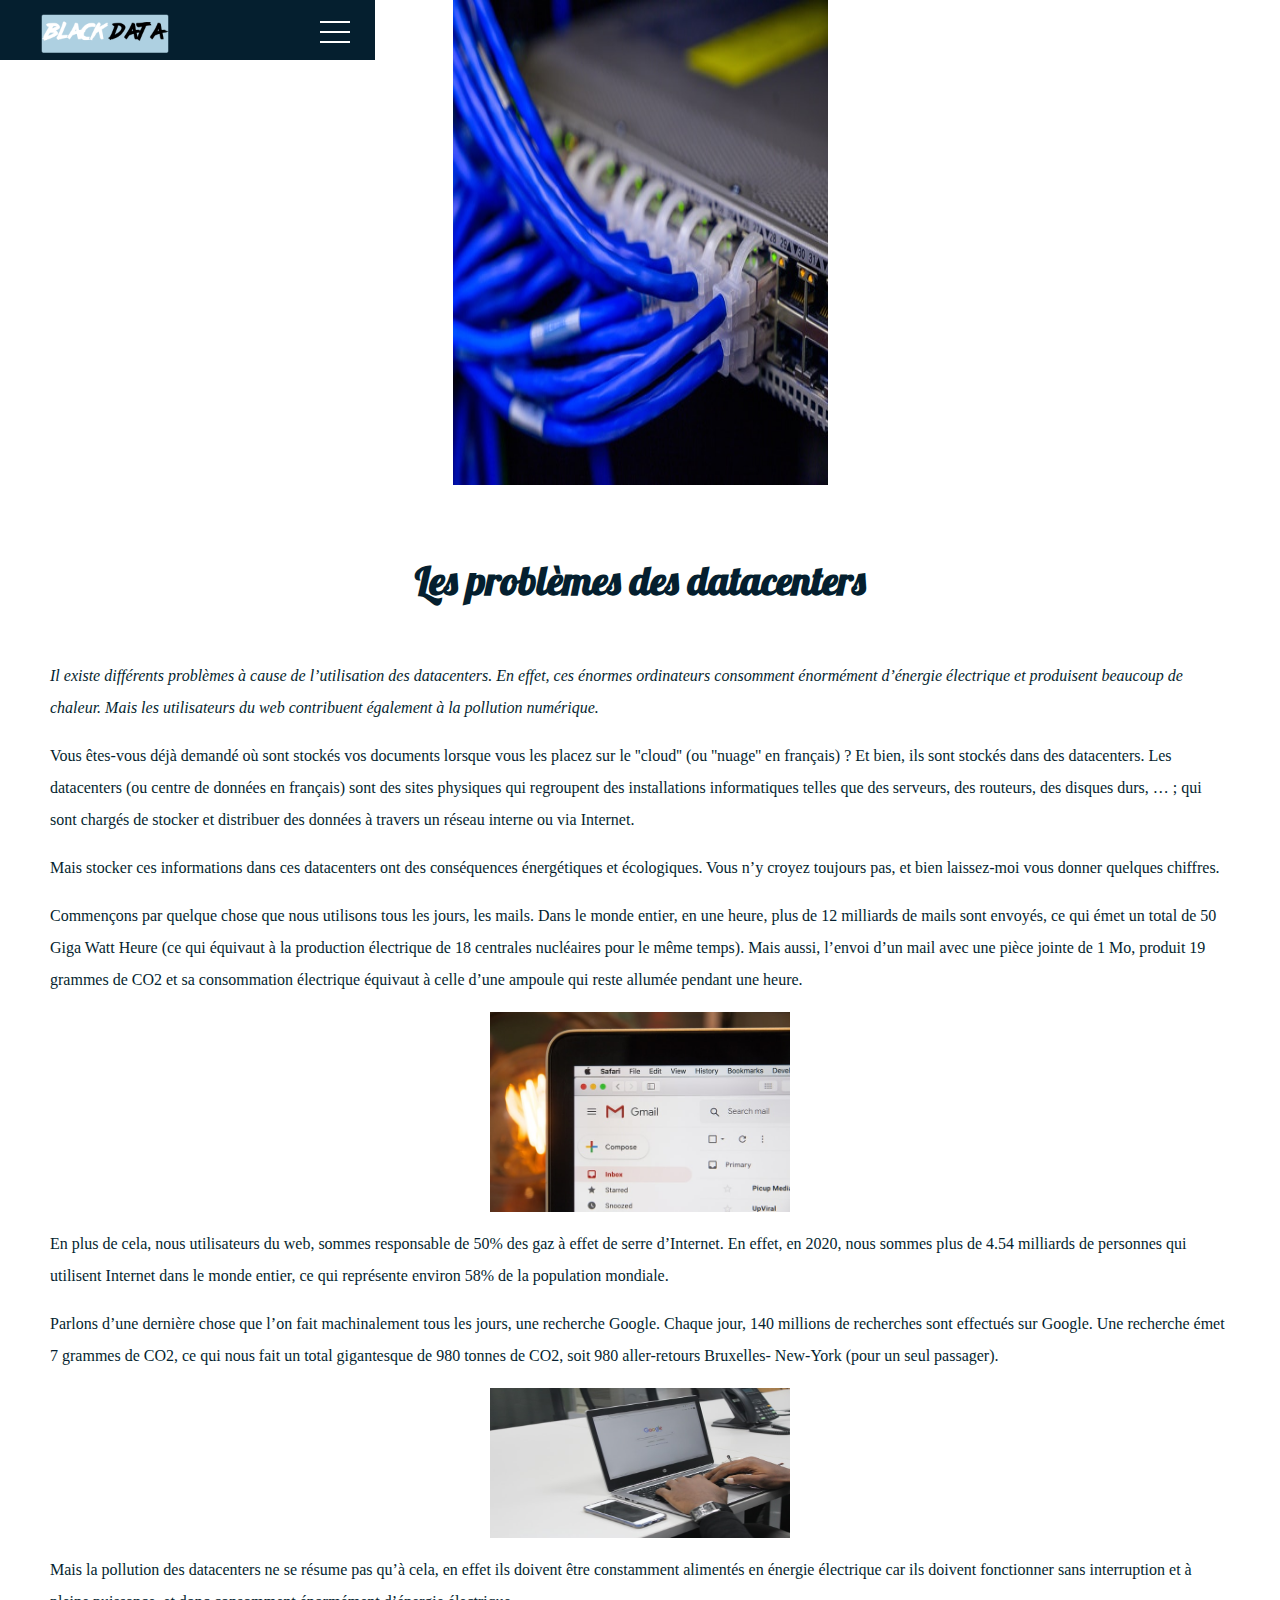
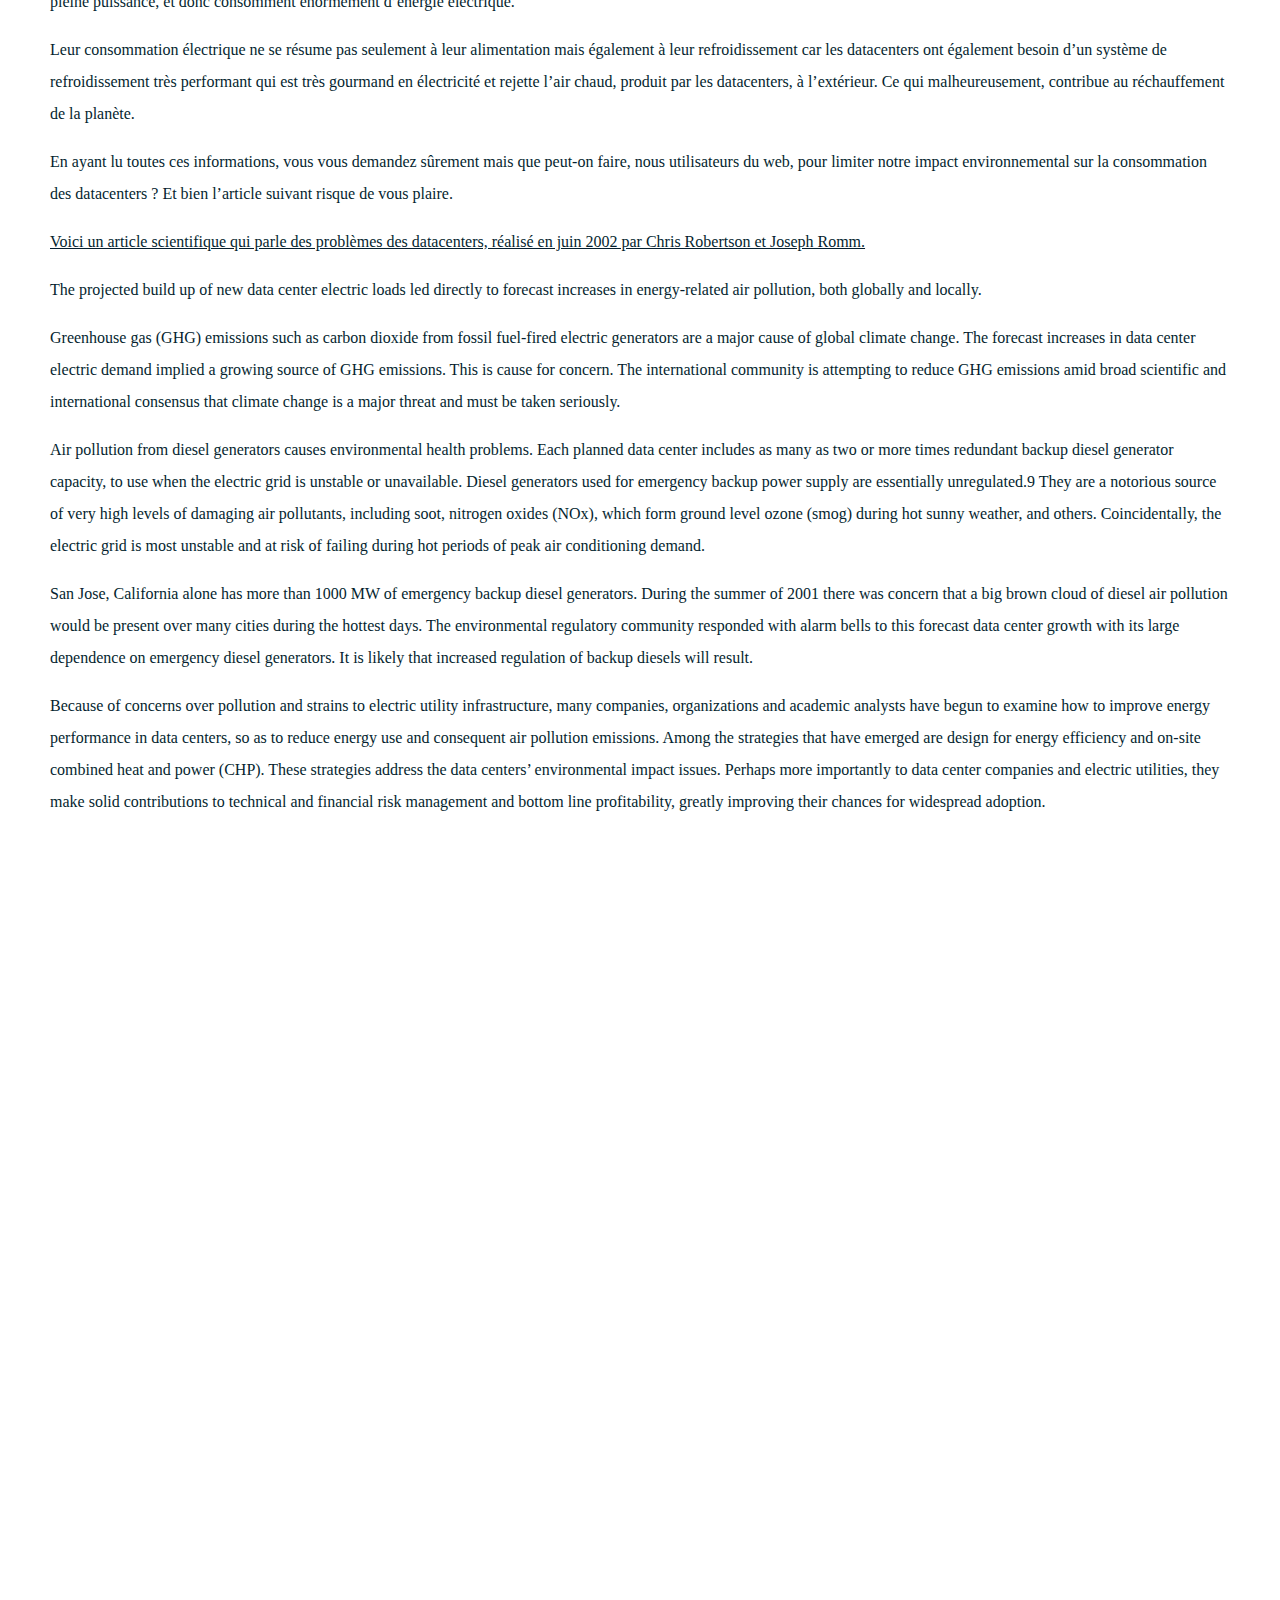
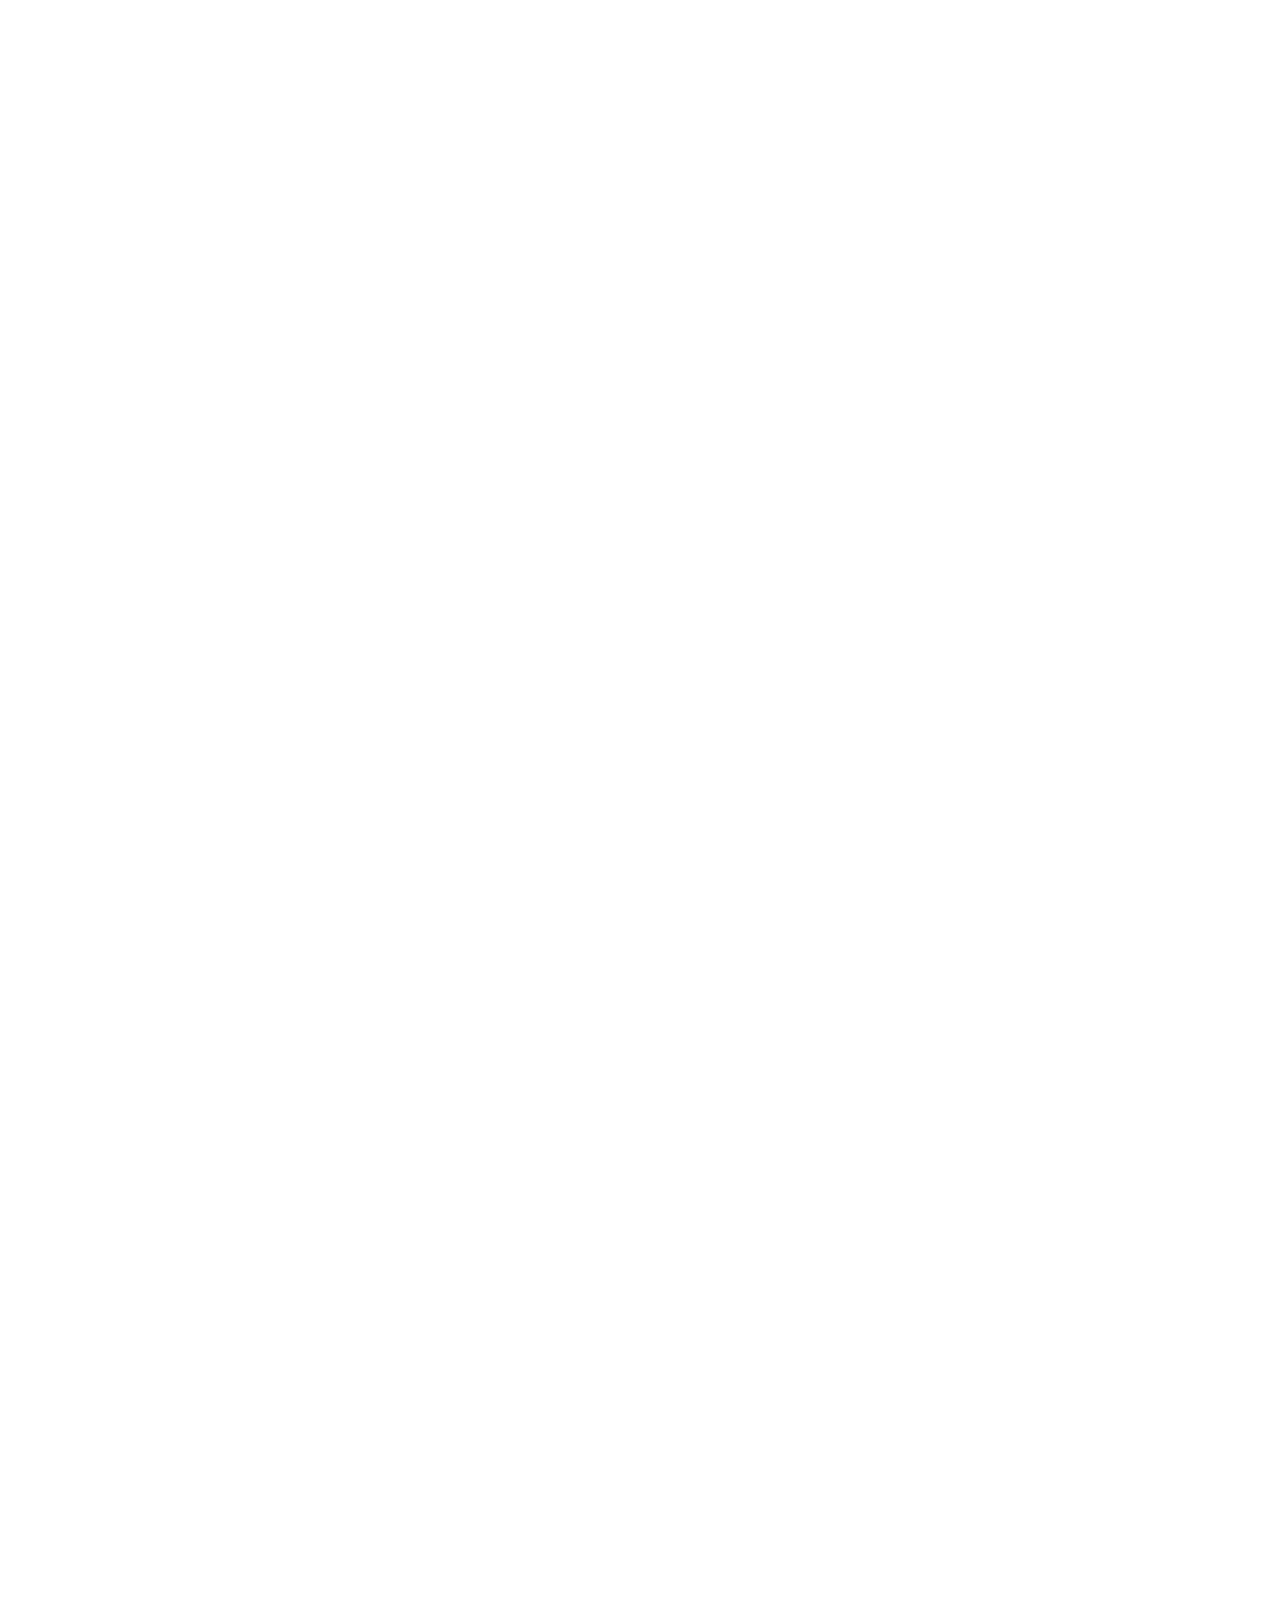
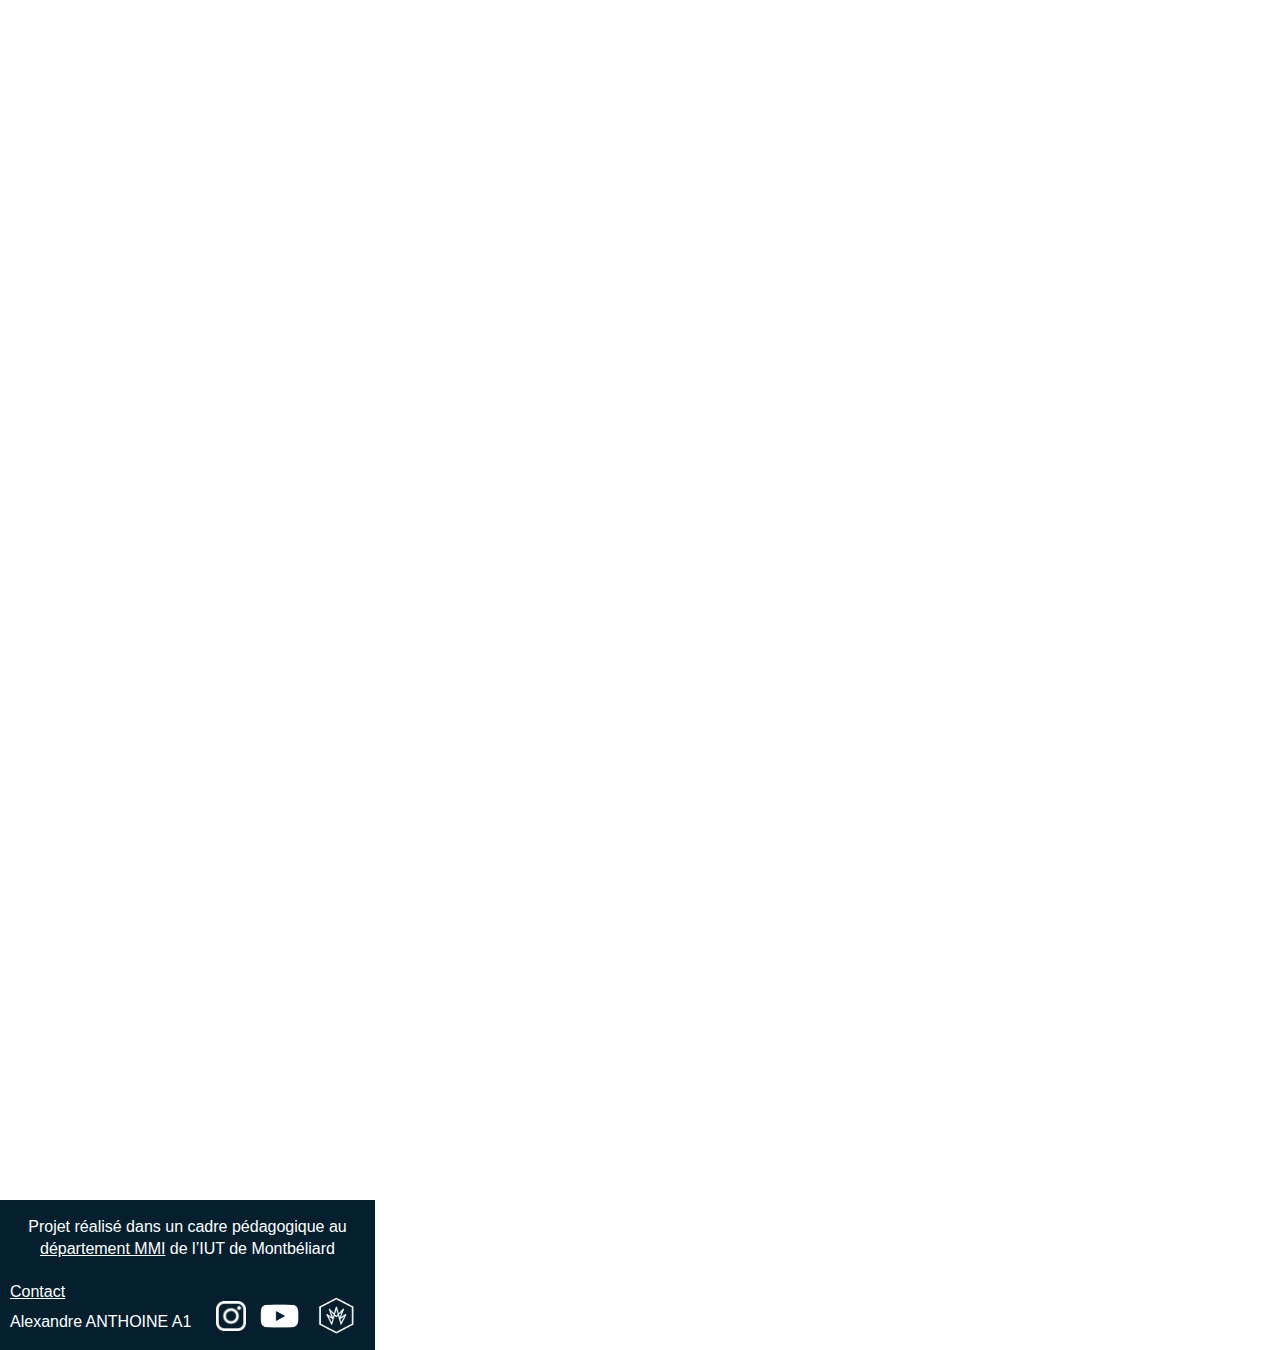
==== article-problemes.html @ ff02e0ed "ajout de tous les fichiers du site (bug de fichier qui faisait 1Go)" ====
<!DOCTYPE html>
<html lang="fr">
<head>
    <meta charset="UTF-8">
    <title>Les problèmes des datacenters</title>
    <meta name="viewport"
          content="width=device-width, user-scalable=no, initial-scale=1.0, maximum-scale=1.0, minimum-scale=1.0">
    <meta http-equiv="X-UA-Compatible" content="ie=edge">
    <link rel="stylesheet" href="css/lib/normalize.css">
    <link rel="stylesheet" href="css/mescss/typography.css">
    <link rel="stylesheet" href="css/mescss/menu.css">
    <link rel="stylesheet" href="css/mescss/article-problemes-css.css">
</head>
<body>
<header>
    <div class="entete">
        <a href="index.html"><img src="img/logo/logo-black-data.png" alt="logo-black-data"  width="200" height="150"></a>
        <div class="nav-toggle" onclick="document.documentElement.classList.toggle('menu-open')">
            <div class="nav-toggle-bar"></div>
        </div>
        <nav class="menu">
            <ul>
                <li><a href="index.html">Accueil</a></li>
                <li><a href="article-serie.html">"San Junipero" de Black Mirror</a></li>
                <li><a href="article-problemes.html">Les problèmes des datacenters</a></li>
                <li><a href="article-solutions.html">Les solutions envisagées et envisageables</a></li>
                <li><a href="contact.html">Contact et autres projets</a></li>
            </ul>
        </nav>
    </div>
</header>

<main class="article">

    <div class="img-accueil">
        <img src="img/Datacenters/datacenter-article-problème.jpg" alt="Datacenters" width="375" height="485">
    </div>

    <div class="titre">
        <h3> Les problèmes des datacenters</h3>
    </div>

    <div class="chapo">
        <p>Il existe différents problèmes à cause de l’utilisation des datacenters. En effet, ces énormes ordinateurs consomment énormément d’énergie électrique et produisent beaucoup de chaleur. Mais les utilisateurs du web contribuent également à la pollution numérique.</p>
    </div>

    <div class="partie-1">
        <p>Vous êtes-vous déjà demandé où sont stockés vos documents lorsque vous les placez sur le ''cloud'' (ou ''nuage'' en français) ? Et bien, ils sont stockés dans des datacenters. Les datacenters (ou centre de données en français) sont des sites physiques qui regroupent des installations informatiques telles que des serveurs, des routeurs, des disques durs, … ; qui sont chargés de stocker et distribuer des données à travers un réseau interne ou via Internet. </p>

        <p> Mais stocker ces informations dans ces datacenters ont des conséquences énergétiques et écologiques. Vous n’y croyez toujours pas, et bien laissez-moi vous donner quelques chiffres.</p>
        <p>Commençons par quelque chose que nous utilisons tous les jours, les mails. Dans le monde entier, en une heure, plus de 12 milliards de mails sont envoyés, ce qui émet un total de 50 Giga Watt Heure (ce qui équivaut à la production électrique de 18 centrales nucléaires pour le même temps). Mais aussi, l’envoi d’un mail avec une pièce jointe de 1 Mo, produit 19 grammes de CO2 et sa consommation électrique équivaut à celle d’une ampoule qui reste allumée pendant une heure. </p>
        <img src="img/img_articles/Gmail-article-solution.jpg" alt="Page d'accueil de Gmail" width="300" height="200">
    </div>

    <div class="partie-2">
        <p>En plus de cela, nous utilisateurs du web, sommes responsable de 50% des gaz à effet de serre d’Internet. En effet, en 2020, nous sommes plus de 4.54 milliards de personnes qui utilisent Internet dans le monde entier, ce qui représente environ 58% de la population mondiale.</p>
        <p>Parlons d’une dernière chose que l’on fait machinalement tous les jours, une recherche Google. Chaque jour, 140 millions de recherches sont effectués sur Google. Une recherche émet 7 grammes de CO2, ce qui nous fait un total gigantesque de 980 tonnes de CO2, soit 980 aller-retours Bruxelles- New-York (pour un seul passager).</p>
        <img src="img/img_articles/recherche%20google%20article.jpg" alt="Recherche Google" width="300" height="150">
    </div>

    <div class="partie-3">
        <p>Mais la pollution des datacenters ne se résume pas qu’à cela, en effet ils doivent être constamment alimentés en énergie électrique car ils doivent fonctionner sans interruption et à pleine puissance, et donc consomment énormément d’énergie électrique. </p>
        <p>Leur consommation électrique ne se résume pas seulement à leur alimentation mais également à leur refroidissement car les datacenters ont également besoin d’un système de refroidissement très performant qui est très gourmand en électricité et rejette l’air chaud, produit par les datacenters, à l’extérieur. Ce qui malheureusement, contribue au réchauffement de la planète.</p>
        <p>En ayant lu toutes ces informations, vous vous demandez sûrement mais que peut-on faire, nous utilisateurs du web, pour limiter notre impact environnemental sur la consommation des datacenters ? Et bien l’article suivant risque de vous plaire.</p>
    </div>

    <div class="article-scientifique">
        <div class="intro-article">
            <p>Voici un article scientifique qui parle des problèmes des datacenters, réalisé en juin 2002 par Chris Robertson et Joseph Romm.</p>
        </div>

        <p>The projected build up of new data center electric loads led directly to forecast increases in energy-related air pollution, both globally and locally. </p>
        <p> Greenhouse gas (GHG) emissions such as carbon dioxide from fossil fuel-fired electric generators are a major cause of global climate change. The forecast increases in data center electric demand implied a growing source of GHG emissions. This is cause for concern. The international community is attempting to reduce GHG emissions amid broad scientific and international consensus that climate change is a major threat and must be taken seriously.</p>
        <p>Air pollution from diesel generators causes environmental health problems. Each planned data center includes as many as two or more times redundant backup diesel generator capacity, to use when the electric grid is unstable or unavailable. Diesel generators used for emergency backup power supply are essentially unregulated.9 They are a notorious source of very high levels of damaging air pollutants, including soot, nitrogen oxides (NOx), which form ground level ozone (smog) during hot sunny weather, and others. Coincidentally, the electric grid is most unstable and at risk of failing during hot periods of peak air conditioning demand.</p>
        <p>San Jose, California alone has more than 1000 MW of emergency backup diesel   generators. During the summer of 2001 there was concern that a big brown cloud of  diesel air pollution would be present over many cities during the hottest days. The environmental regulatory community responded with alarm bells to this forecast   data center growth with its large dependence on emergency diesel generators. It is likely that increased regulation of backup diesels will result. </p>
        <p>Because of concerns over pollution and strains to electric utility infrastructure, many companies, organizations and academic analysts have begun to examine how to improve energy performance in data centers, so as to reduce energy use and consequent air pollution emissions. Among the strategies that have emerged are design for energy efficiency and on-site combined heat and power (CHP). These strategies address the data centers’ environmental impact issues. Perhaps more importantly to data center companies and electric utilities, they make solid contributions to technical and financial risk management and bottom line profitability, greatly improving their chances for widespread adoption.</p>
    </div>

    <div class="bouton-retour">

    </div>
    <footer>
        <div class="textes">
            <div class="explication-projet">
                <p>Projet réalisé dans un cadre pédagogique au <a class="departement" href="http://mmimontbeliard.com/"> département MMI</a> de l’IUT de Montbéliard</p>
            </div>

            <div class="contact">
                <p><a href="contact.html">Contact</a> </p>
            </div>

            <div class="étudiant">
                <p>Alexandre ANTHOINE A1</p>
            </div>

            <div class="logos">
                <ul>
                    <li class="insta"><a href="https://www.instagram.com/alex2304_/?hl=fr"> <img src="img/logo/logo%20insta%20blanc.png" width="30" height="30"> </a></li>
                    <li class="youtube"><a href="https://www.youtube.com/channel/UCgW7jR8McJwjxPh0fDQaXGg"><img src="img/logo/logo%20YT%20blanc.png" width="43" height="40"></a></li>
                    <li class="mmi"><a href="http://mmimontbeliard.com/"><img src="img/logo/MMI_dut_small_white.png" width="45" height="45"></a></li>
                </ul>
            </div>
        </div>
    </footer>
</main>

</body>
</html>
---- css/mescss/menu.css ----
/* Menu */
@import url('https://fonts.google.com/specimen/Monoton');

html{
    font-size: 62.5%;
}

body{
    /*background-color:#051F2F;*/
    font-family: Monoton, sans-serif ;
    font-size: 1.6rem; /*équivaut à 16px*/
    line-height: 2.0;
    margin: 0 20px;
    text-align: center;
}

a{
    font-family: Monoton, sans-serif;
    color: #DEA2C1;
    text-decoration: none;
}

.nav-toggle{
    width: 30px;
    height: 30px;
    position: absolute;
    top: 17px;
    right: 25px;
    display: flex;
    align-items: center;
    justify-content: center;
    z-index: 2;
}

.nav-toggle-bar,.nav-toggle-bar::before,.nav-toggle-bar::after{
    content: '';
    background: #FFFFFF;
    width: 100%;
    height: 2px;
    position: absolute;
    left: 0;
    transition: all .4s ease-in-out;
}

.nav-toggle-bar::before{
    top: -10px;
}
.nav-toggle-bar::after{
    top: 10px;
}

.menu-open .nav-toggle-bar{
    transform: rotate(135deg);
    background-color: white;
}

.menu-open .nav-toggle-bar::before, .menu-open .nav-toggle-bar::after{
    transform: rotate(90deg);
    background-color: white;
    top: 0;
}

/*Menu ouvert*/
.menu{
    background-color: #051F2F;
    position: fixed;
    top: 0;
    left: 0;
    bottom: 0;
    right: 0;
    display: flex;
    align-items: center;
    text-align: center;
    justify-content: center;
    transform: translateX(100vw);
    transition: all .4s;
    z-index: 1;
}
.menu-open .menu{
    transform: translateX(0);
}
/*pour corriger bug scroll sur Safari*/
.menu-open, .menu-open body{
    overflow: hidden;
}

.menu>ul{
    list-style: none;
    margin: 0;
    padding: 0;
    font-size: 2.3rem;
    text-transform: uppercase;
}

.menu>li{
    padding-bottom: 20px;
    margin-bottom: 30px;
    transform: translateX(30px);
    opacity: 0;
    transition: all .5s ease;
}
.menu>ul li{
    width: 100%;
    border-left: hidden;
    border-right: hidden;
    border-width: 2px;
    border-color: #6CA1C0;
    border-top-style: dotted;
    border-bottom-style: dotted;
    padding-top: 30px;
    padding-bottom: 30px;
}
.menu>ul>li:first-child{
    border-top: hidden;
    margin-top: 50px;
}
.menu>ul>li:last-child{
    border-bottom: hidden;
}
.menu>a{
    border-width: 2px;
    border-color: #3F3F3F;
    border-style: dotted;
    color: #DEA2C1;
}

.menu-open .menu>li{
    transform: translateX(0);
    opacity: 1;
}

.menu-open .menu>li:nth-child(n+1){
    transition-delay: .3s;
}
.menu-open .menu>li:nth-child(n+2){
    transition-delay: .35s;
}
.menu-open .menu>li:nth-child(n+3){
    transition-delay: .4s;
}
.menu-open .menu>li:nth-child(n+4){
    transition-delay: .45s;
}
.menu-open .menu>li:nth-child(n+5){
    transition-delay: .5s;
}
---- css/mescss/article-problemes-css.css ----
@import url('https://fonts.google.com/specimen/Monoton');
@import url('https://fonts.googleapis.com/css2?family=Lobster&display=swap');

html{
    overflow-x: hidden;
    overflow-y: scroll;
    scroll-behavior: smooth;
}

.entete{
    width: 375px;
    height: 60px;
    background: #051F2F;
    position: fixed;
    top: 0;
    left: 0;
    z-index: 1499;
    margin: 0;
}
.entete>a>img{
    position: fixed;
    z-index: 1500;
    top: -40px;
    left: 5px;
}

body {
    font-family: Calibri, serif;
    color: #051F2F;
    font-size: 16px;
    font-weight: 300;
    margin: 0 50px 0 50px ;
    text-align: left;
}

img{
    display: block;
    margin-left: auto;
    margin-right: auto;
}

.img-accueil{
    display: block;
    position: absolute;
    top: 0;
    left: 0;
    width: 100%;
}

h3{
    font-family: Lobster, sans-serif;
    font-size: 40px;
    text-align: center;
    padding-top: 500px;
}

div.chapo{
    font-style: italic;
}
.intro-article{
    text-decoration: underline #051F2F;
}

footer{
    font-family: Calibri, sans-serif;
    color: #FFFFFF;
    display: flex;
    width: 375px;
    height: 150px;
    background: #051F2F;
    position: absolute;
    left: 0;
    top: 6000px;
}
.textes{
    color: white;
}
.explication-projet{
    text-align: center;
    margin: 5px;
    line-height: 22px;
}
a.departement{
    font-family: Calibri, sans-serif;
    color: #FFFFFF;
    text-decoration: underline white;
}
.contact, .étudiant{
    text-align: left;
    margin-left: 10px;
}
.contact>p>a{
    font-family: Calibri, sans-serif;
    color: #FFFFFF;
    margin-top: -17px;
    text-decoration: underline white;
}
.étudiant{
    margin-top: -18px;
}
.logos{
    color: black;
}
.logos>ul{
    display: flex;
    text-align: right;
    position: absolute;
    right: 0;
    margin-right: 10px;
    margin-top: -90px;
}
.logos>ul>li{
    list-style: none;
    margin: 10px 7px 5px 5px;
    font-size: 20px;
}
.logos>ul>li.insta{
    margin-top: 37px;
}
.logos>ul>li.youtube{
    margin-top: 32px;
}
.logos>ul>li.mmi{
    margin-top: 29px;
}
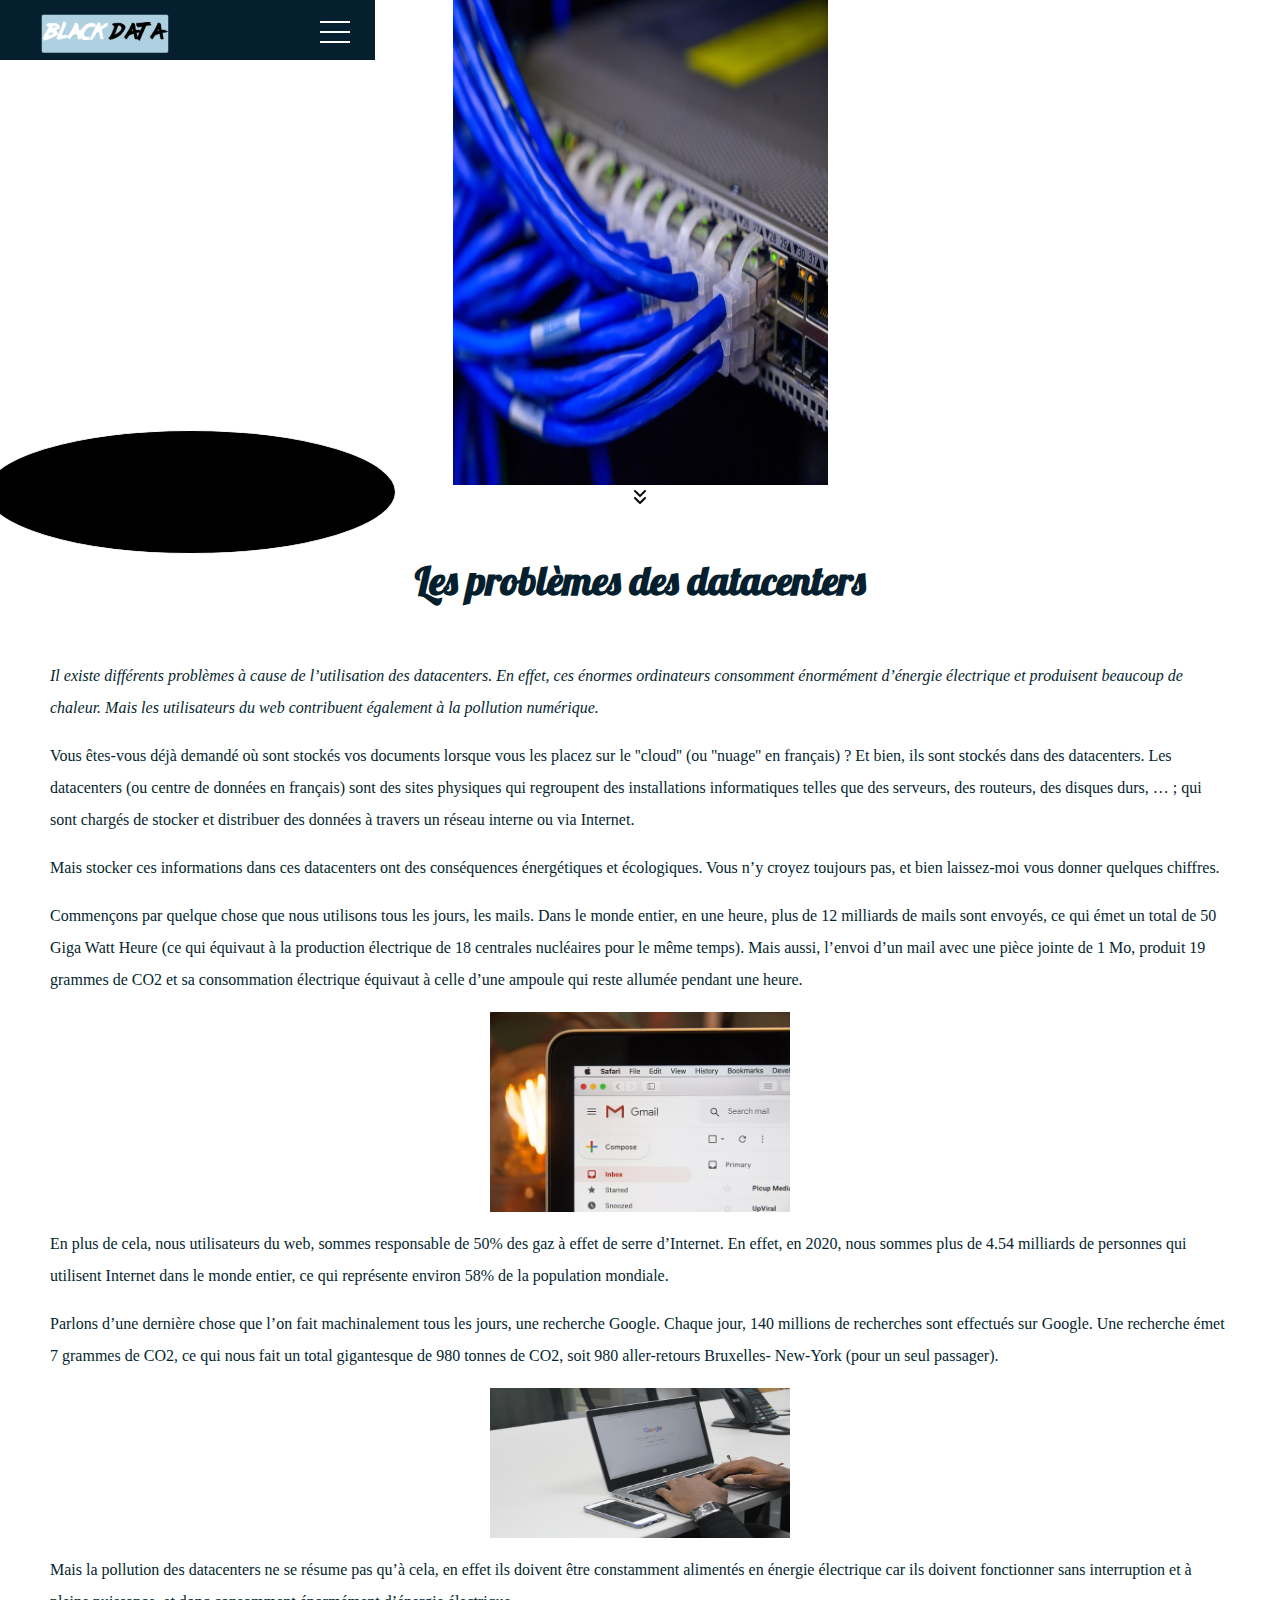
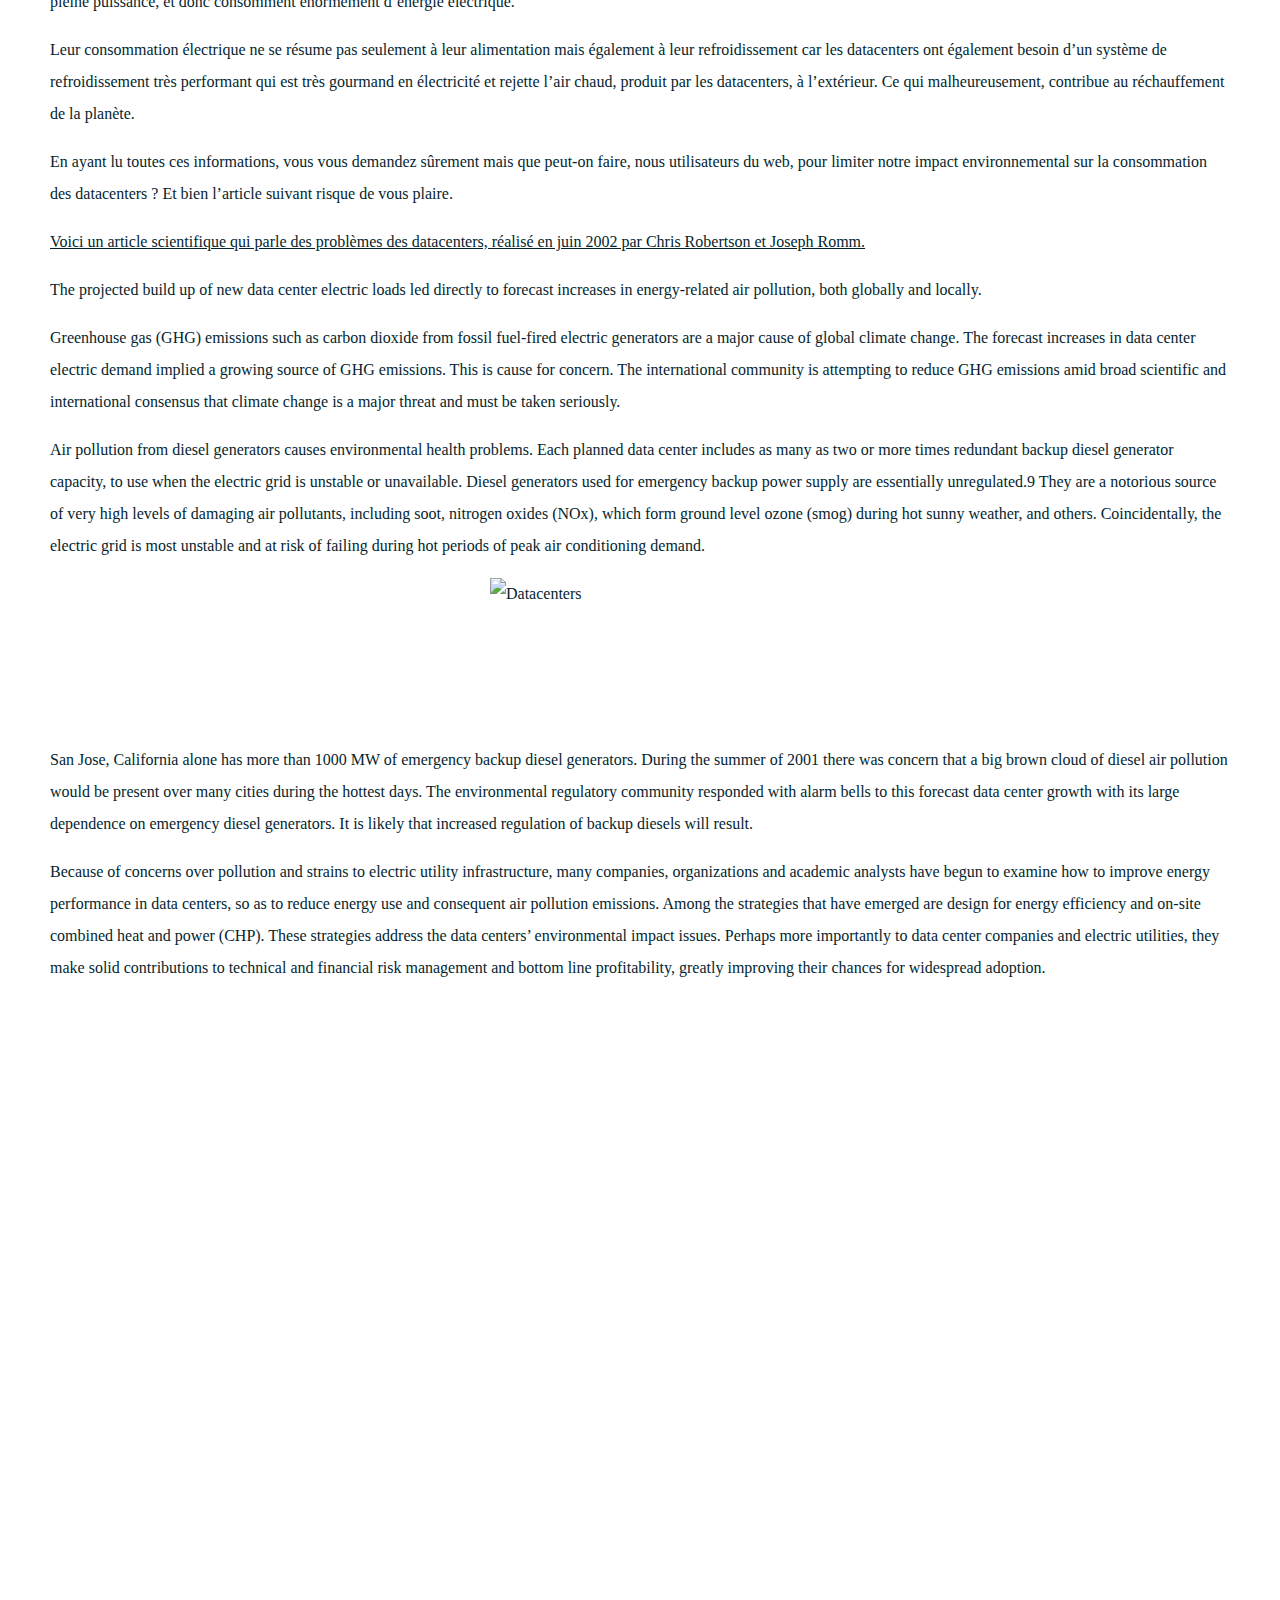
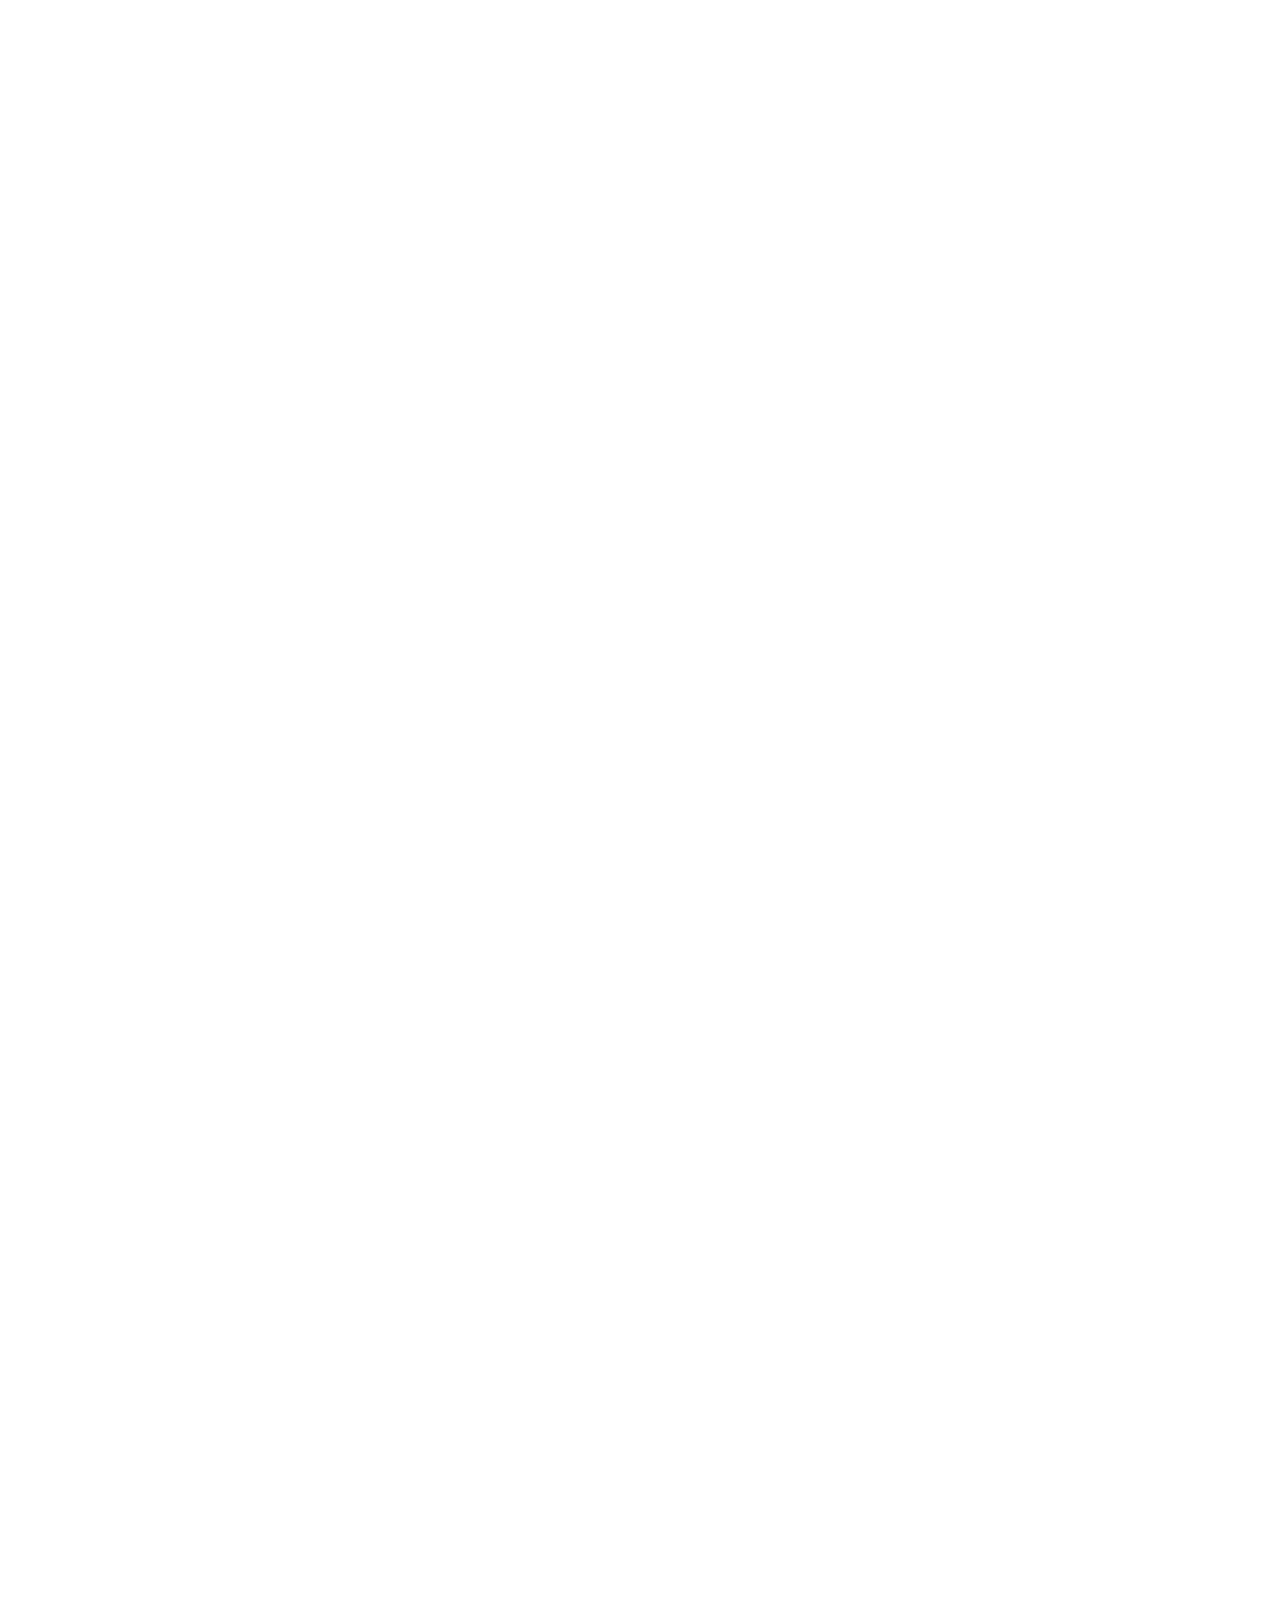
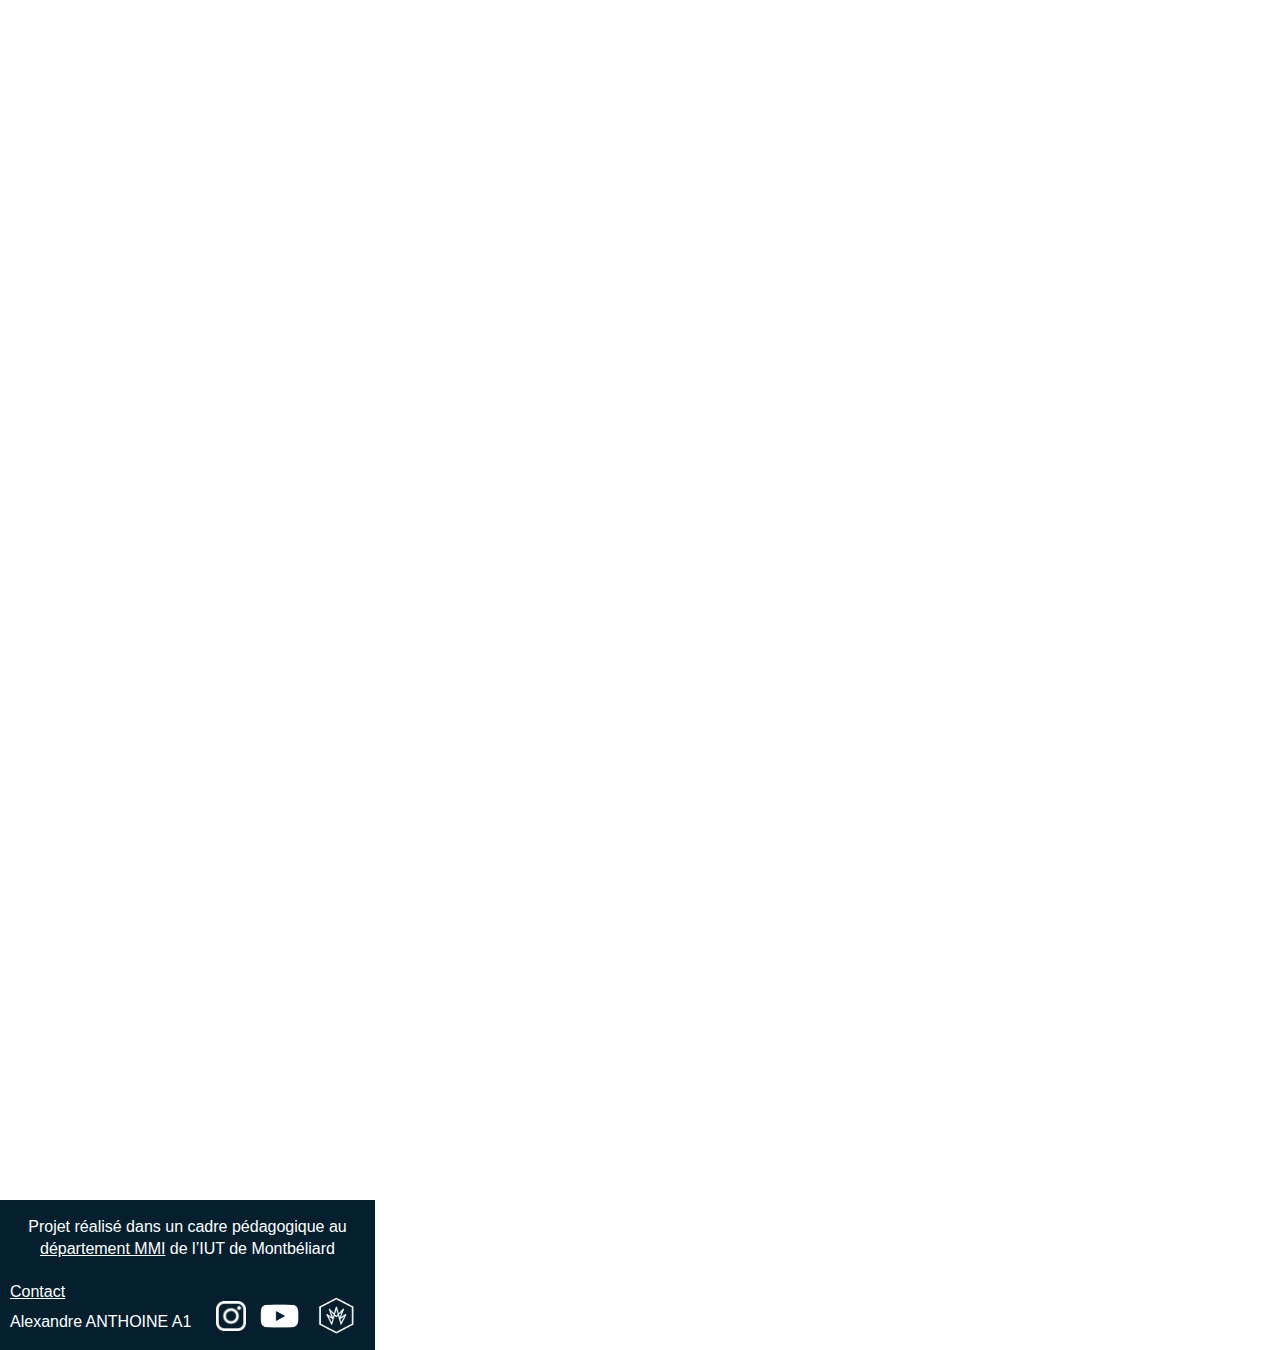
==== commit 9ece2f11: "ajout flèche chevrons-down dans problemes.html" ====
--- a/article-problemes.html
+++ b/article-problemes.html
@@ -34,6 +34,12 @@
 
     <div class="img-accueil">
         <img src="img/Datacenters/datacenter-article-problème.jpg" alt="Datacenters" width="375" height="485">
+        <div class="forme">
+            <img src="img/Formes/Ellipse-problème.png" alt="ellipse page serie" width="411" height="124">
+        </div>
+        <div class="arrow">
+            <img src="img/logo/chevrons-down.png" alt="flèche vers le bas" width="24" height="24">
+        </div>
     </div>
 
     <div class="titre">
@@ -72,6 +78,7 @@
         <p>The projected build up of new data center electric loads led directly to forecast increases in energy-related air pollution, both globally and locally. </p>
         <p> Greenhouse gas (GHG) emissions such as carbon dioxide from fossil fuel-fired electric generators are a major cause of global climate change. The forecast increases in data center electric demand implied a growing source of GHG emissions. This is cause for concern. The international community is attempting to reduce GHG emissions amid broad scientific and international consensus that climate change is a major threat and must be taken seriously.</p>
         <p>Air pollution from diesel generators causes environmental health problems. Each planned data center includes as many as two or more times redundant backup diesel generator capacity, to use when the electric grid is unstable or unavailable. Diesel generators used for emergency backup power supply are essentially unregulated.9 They are a notorious source of very high levels of damaging air pollutants, including soot, nitrogen oxides (NOx), which form ground level ozone (smog) during hot sunny weather, and others. Coincidentally, the electric grid is most unstable and at risk of failing during hot periods of peak air conditioning demand.</p>
+        <img src="img/Datacenters/datacenter%20gif.gif" alt="Datacenters" width="300" height="150">
         <p>San Jose, California alone has more than 1000 MW of emergency backup diesel   generators. During the summer of 2001 there was concern that a big brown cloud of  diesel air pollution would be present over many cities during the hottest days. The environmental regulatory community responded with alarm bells to this forecast   data center growth with its large dependence on emergency diesel generators. It is likely that increased regulation of backup diesels will result. </p>
         <p>Because of concerns over pollution and strains to electric utility infrastructure, many companies, organizations and academic analysts have begun to examine how to improve energy performance in data centers, so as to reduce energy use and consequent air pollution emissions. Among the strategies that have emerged are design for energy efficiency and on-site combined heat and power (CHP). These strategies address the data centers’ environmental impact issues. Perhaps more importantly to data center companies and electric utilities, they make solid contributions to technical and financial risk management and bottom line profitability, greatly improving their chances for widespread adoption.</p>
     </div>
--- a/css/mescss/article-problemes-css.css
+++ b/css/mescss/article-problemes-css.css
@@ -37,6 +37,14 @@
     display: block;
     margin-left: auto;
     margin-right: auto;
+}
+.forme{
+    display: block;
+    position: absolute;
+    margin-left: -15px;
+    margin-right: auto;
+    top: 430px;
+    z-index: -1;
 }
 
 .img-accueil{
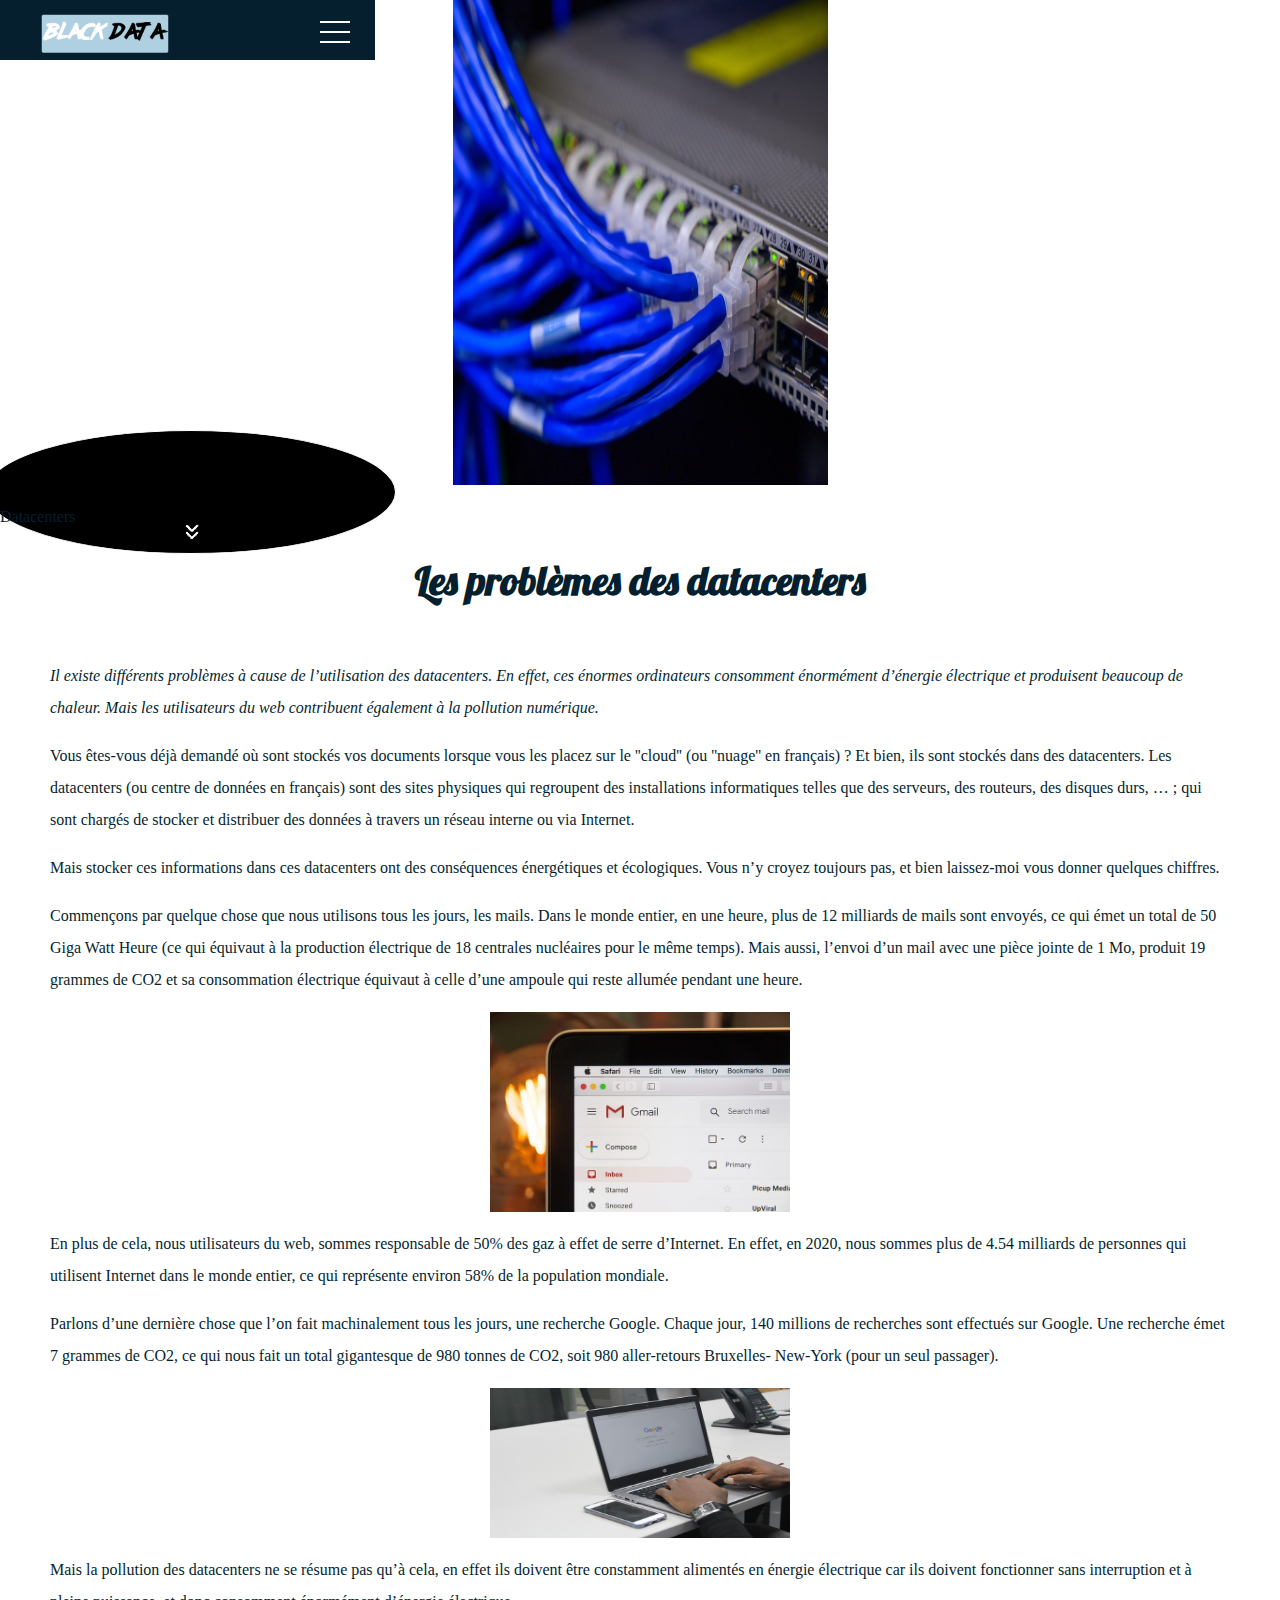
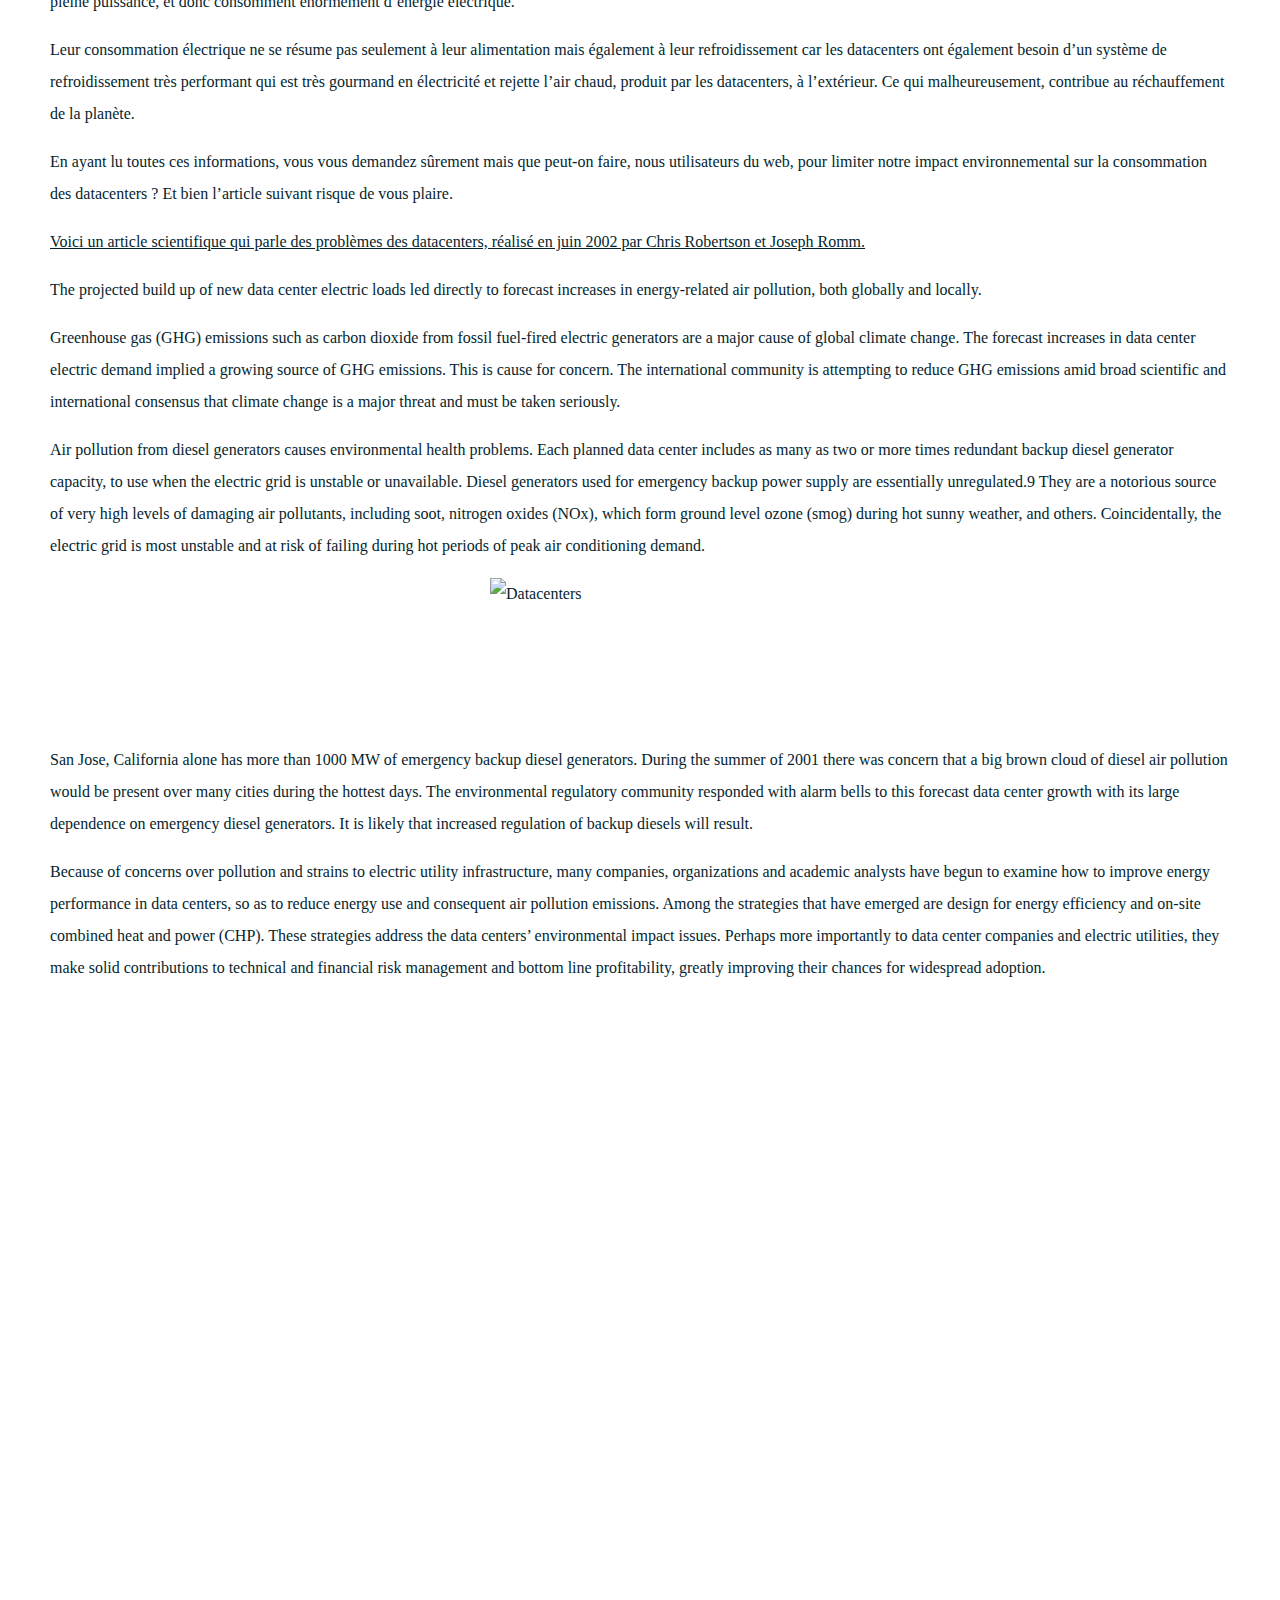
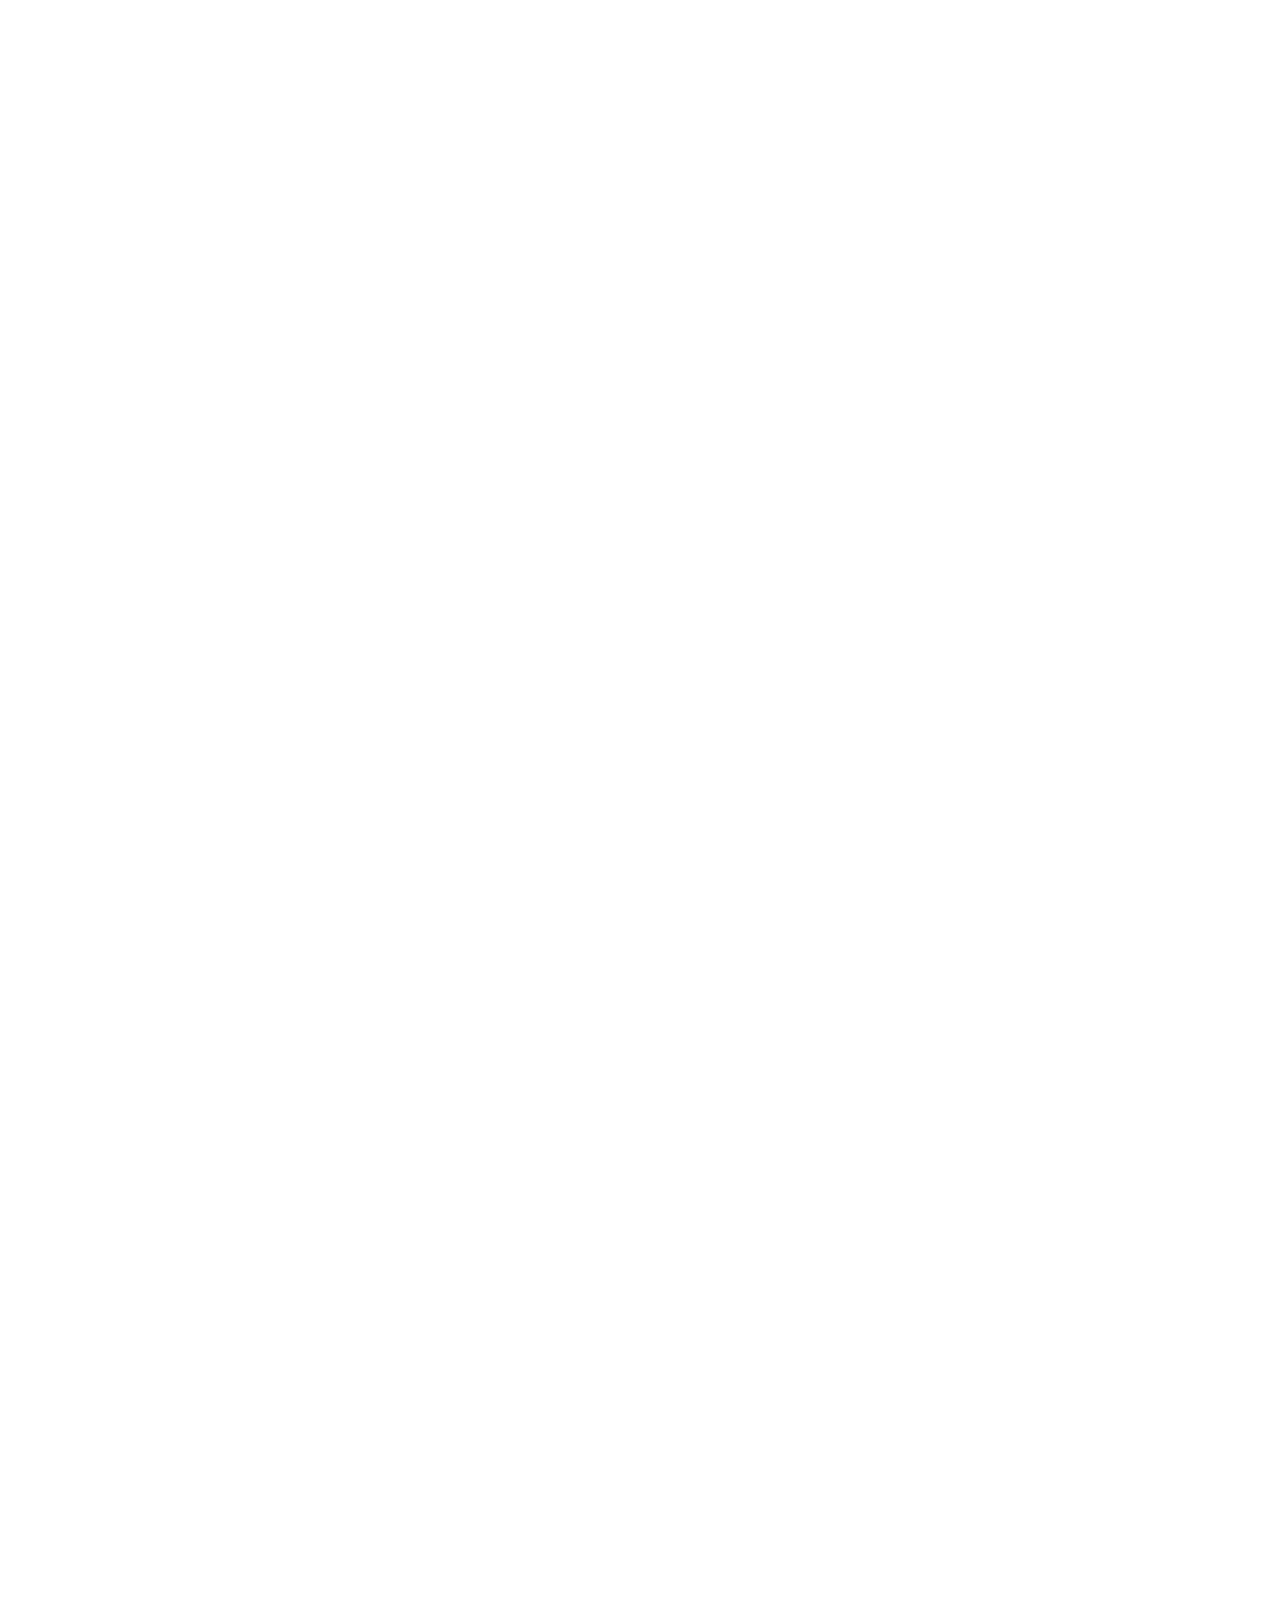
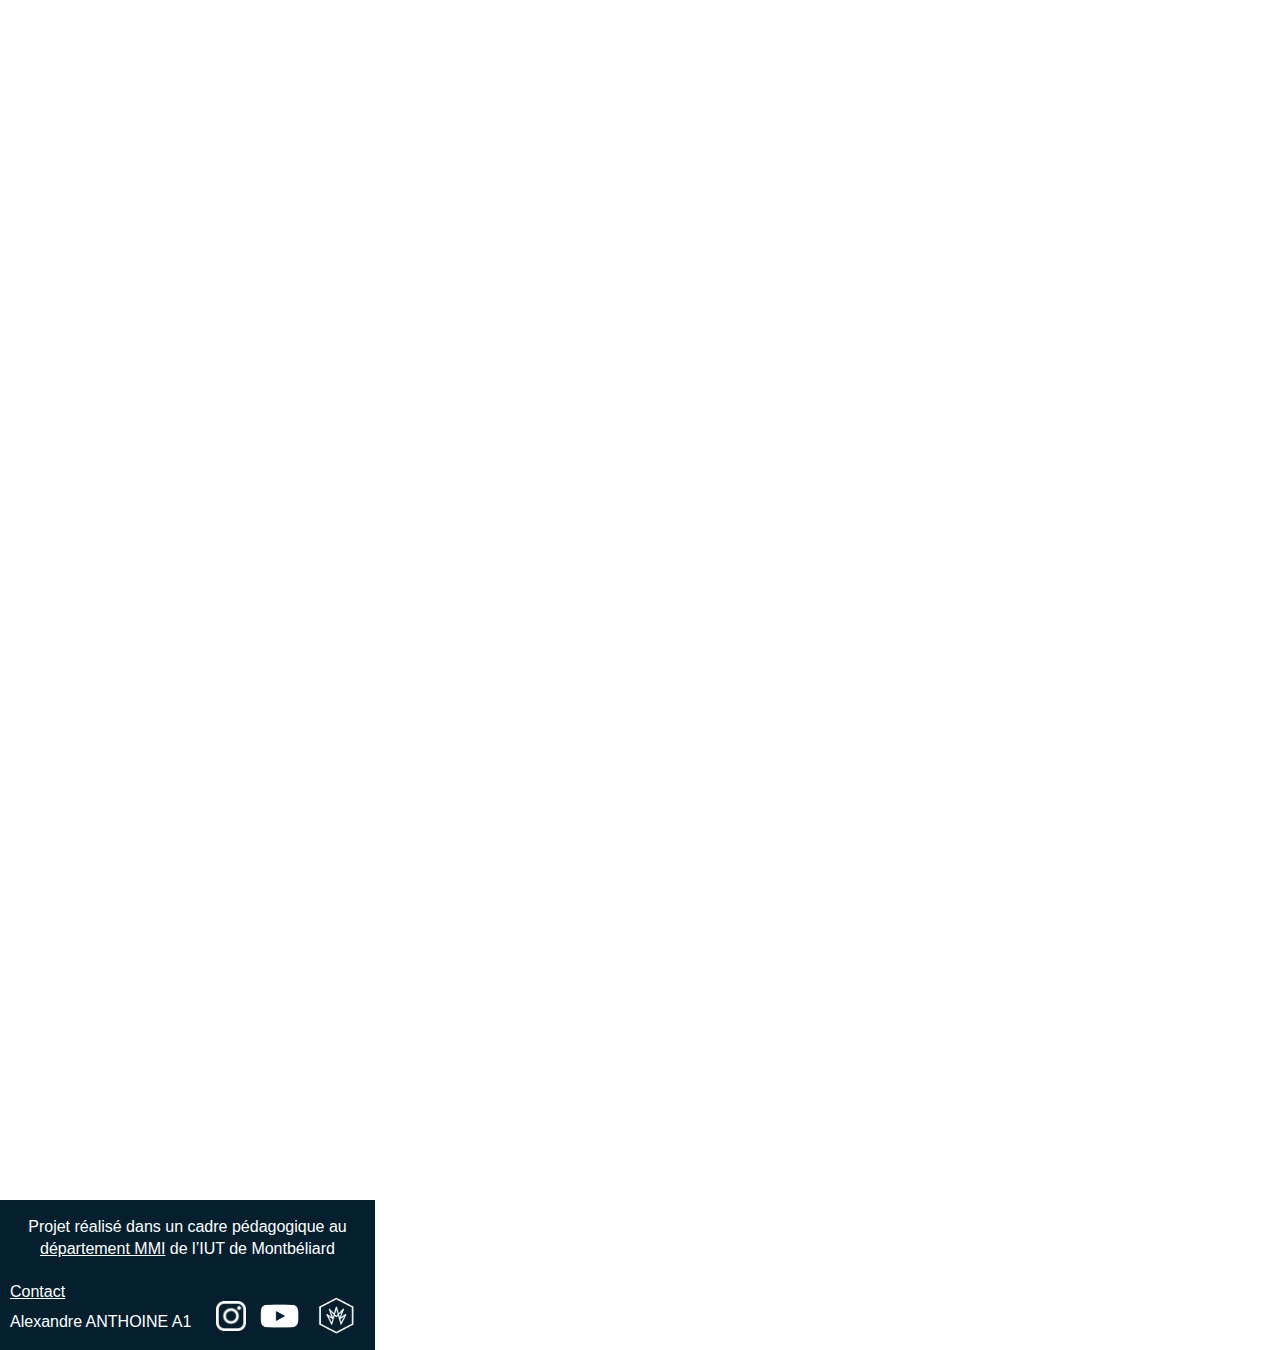
==== commit ebd20757: "ajout flèche chevrons-down sur les pages restantes" ====
--- a/article-problemes.html
+++ b/article-problemes.html
@@ -33,12 +33,12 @@
 <main class="article">
 
     <div class="img-accueil">
-        <img src="img/Datacenters/datacenter-article-problème.jpg" alt="Datacenters" width="375" height="485">
+        <img src="img/Datacenters/datacenter-article-problème.jpg" alt="Datacenters" width="375" height="485"> <p class="description-probleme">Datacenters</p>
         <div class="forme">
             <img src="img/Formes/Ellipse-problème.png" alt="ellipse page serie" width="411" height="124">
         </div>
         <div class="arrow">
-            <img src="img/logo/chevrons-down.png" alt="flèche vers le bas" width="24" height="24">
+            <img src="img/logo/chevrons-down-white.png" alt="flèche vers le bas" width="24" height="24">
         </div>
     </div>
 
--- a/css/mescss/article-problemes-css.css
+++ b/css/mescss/article-problemes-css.css
@@ -45,6 +45,12 @@
     margin-right: auto;
     top: 430px;
     z-index: -1;
+}
+.arrow{
+    display: block;
+    position: absolute;
+    top: 520px;
+    margin-left: 180px;
 }
 
 .img-accueil{
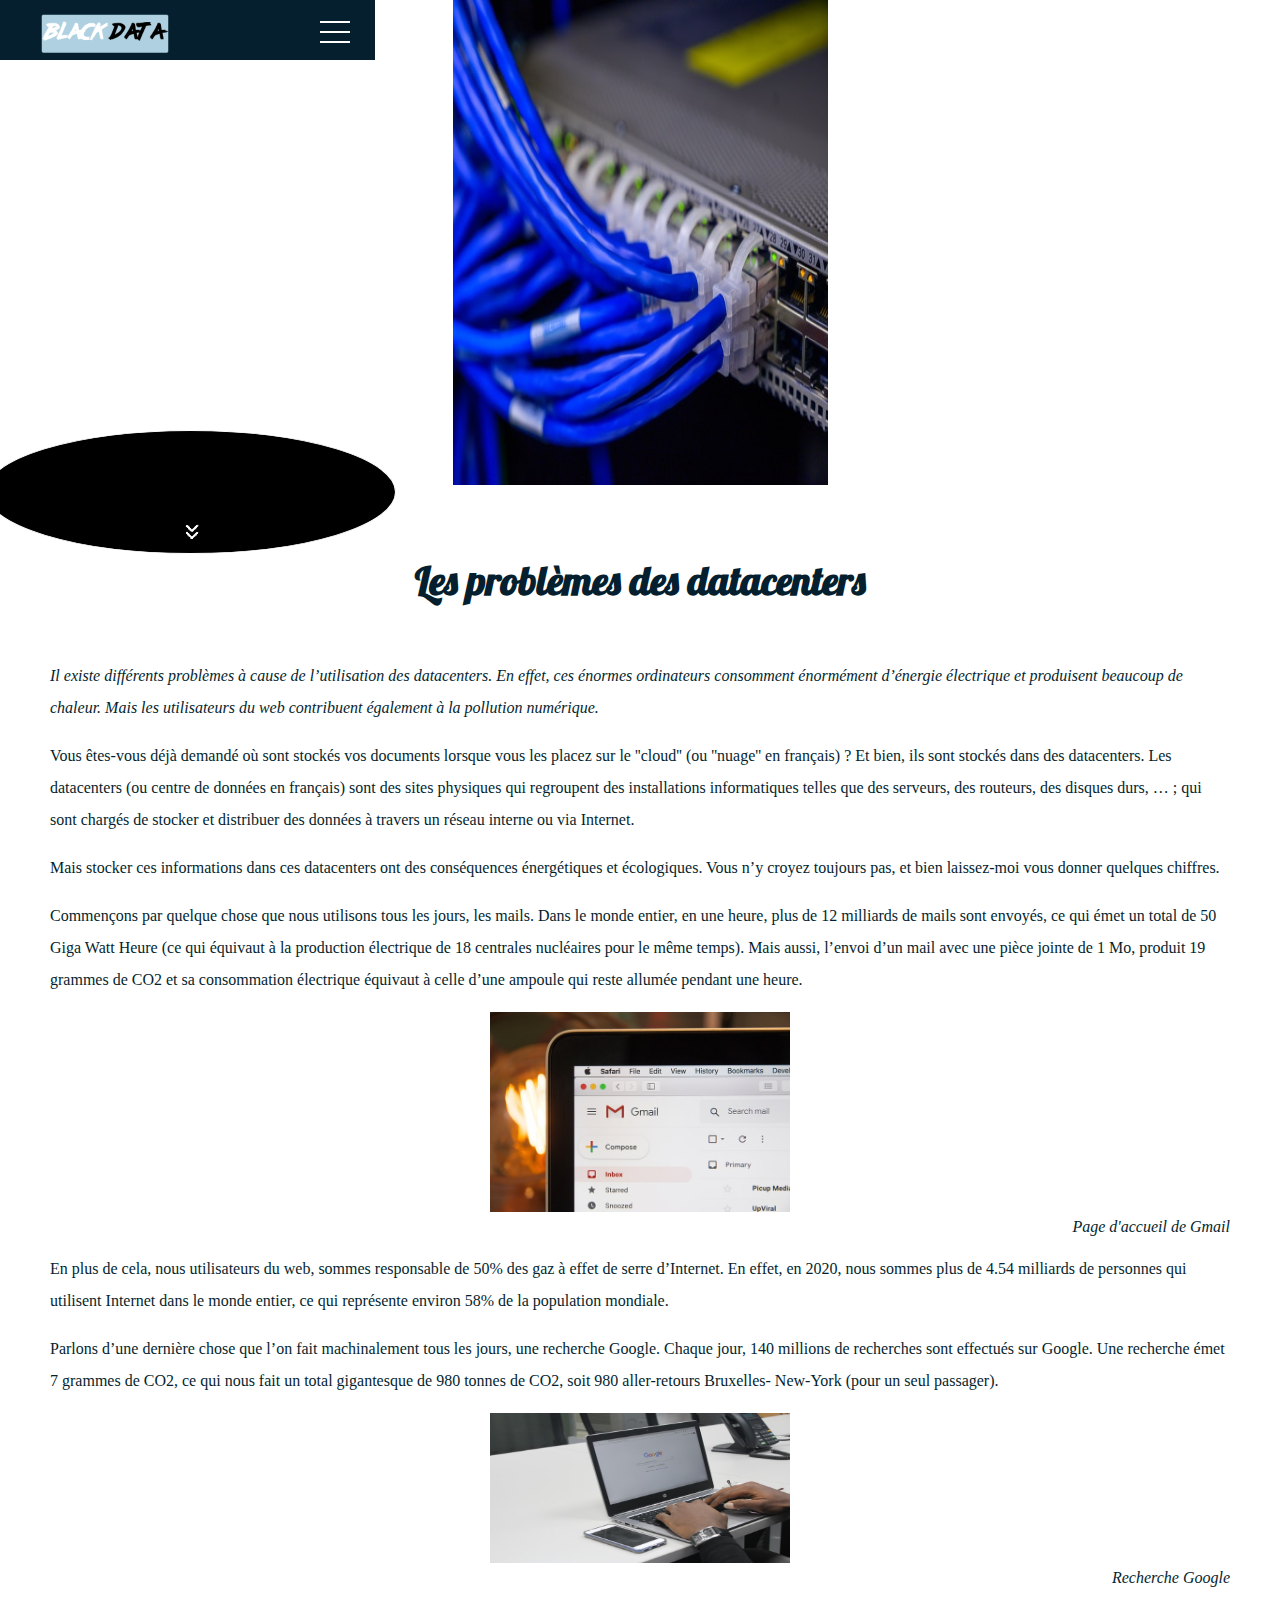
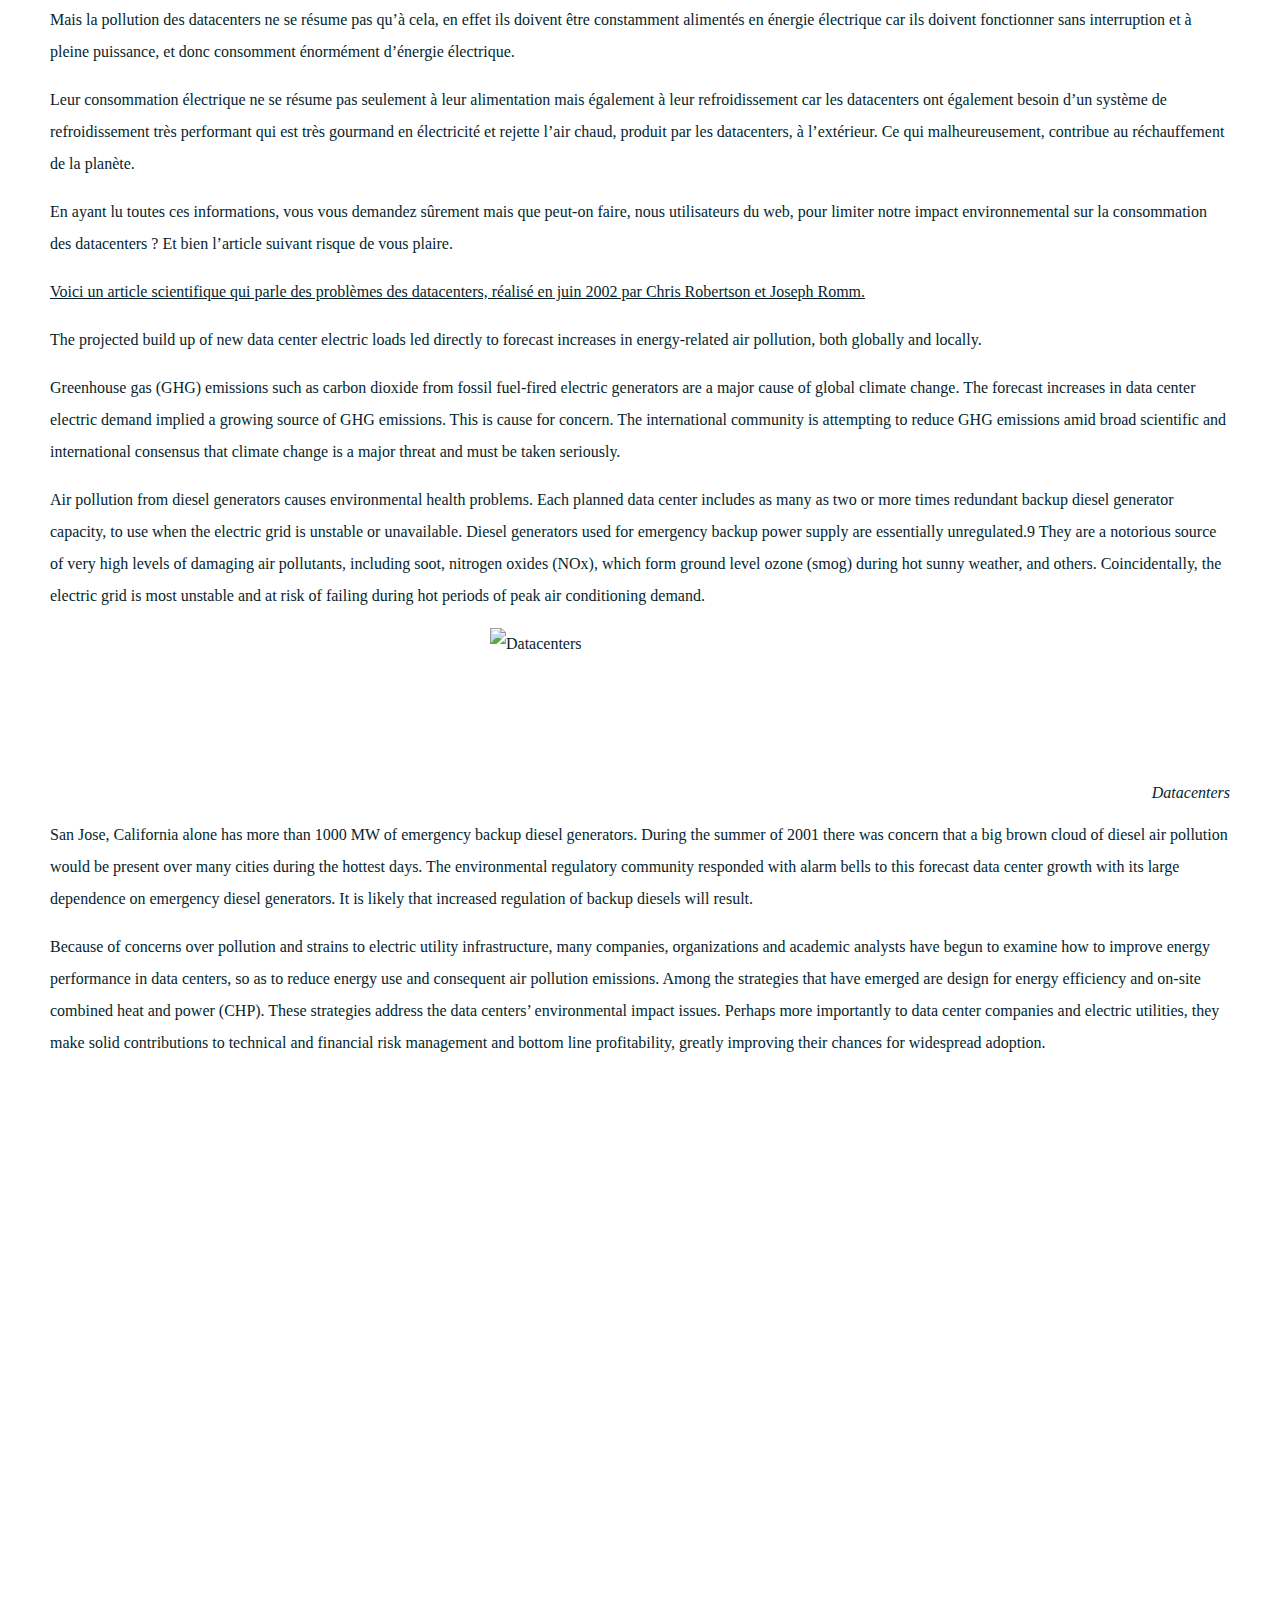
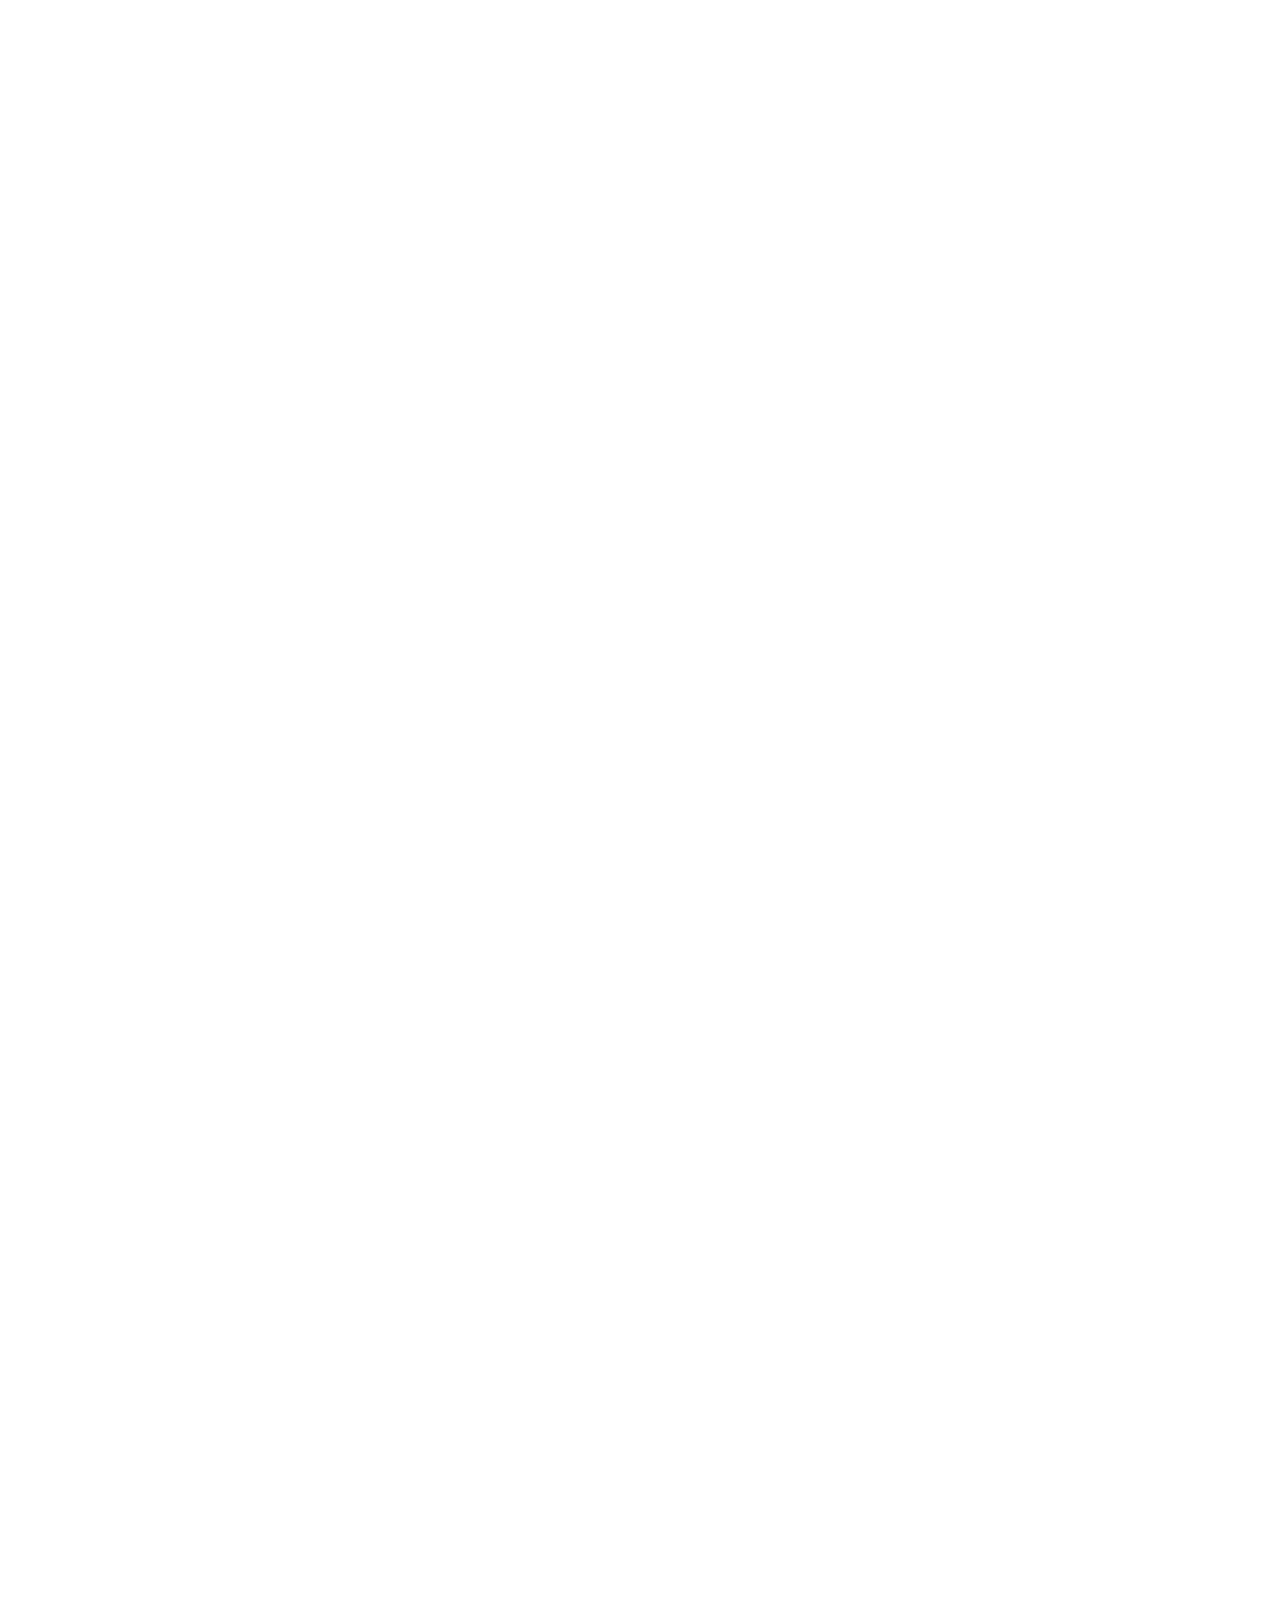
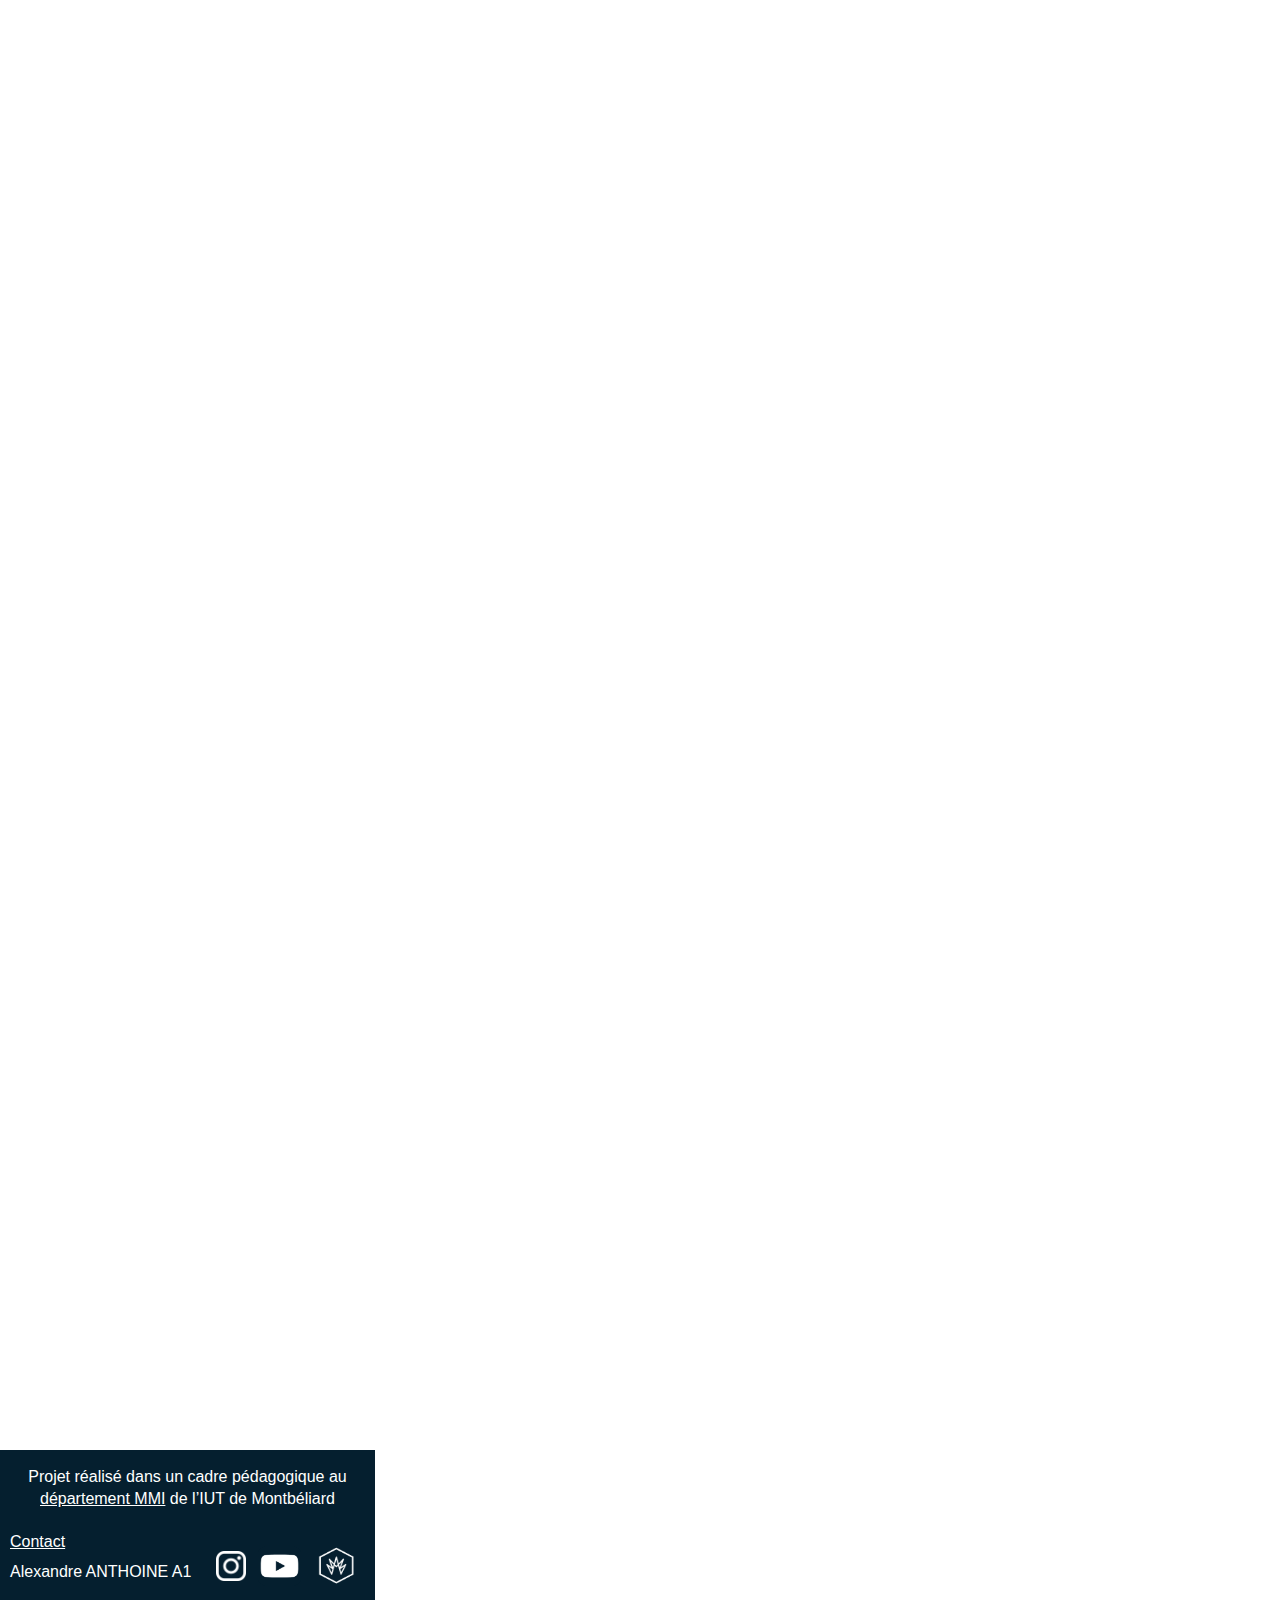
==== commit 913bbd59: "ajout description images sur article-problemes.html" ====
--- a/article-problemes.html
+++ b/article-problemes.html
@@ -55,13 +55,13 @@
 
         <p> Mais stocker ces informations dans ces datacenters ont des conséquences énergétiques et écologiques. Vous n’y croyez toujours pas, et bien laissez-moi vous donner quelques chiffres.</p>
         <p>Commençons par quelque chose que nous utilisons tous les jours, les mails. Dans le monde entier, en une heure, plus de 12 milliards de mails sont envoyés, ce qui émet un total de 50 Giga Watt Heure (ce qui équivaut à la production électrique de 18 centrales nucléaires pour le même temps). Mais aussi, l’envoi d’un mail avec une pièce jointe de 1 Mo, produit 19 grammes de CO2 et sa consommation électrique équivaut à celle d’une ampoule qui reste allumée pendant une heure. </p>
-        <img src="img/img_articles/Gmail-article-solution.jpg" alt="Page d'accueil de Gmail" width="300" height="200">
+        <img src="img/img_articles/Gmail-article-solution.jpg" alt="Page d'accueil de Gmail" width="300" height="200"> <p class="description">Page d'accueil de Gmail</p>
     </div>
 
     <div class="partie-2">
         <p>En plus de cela, nous utilisateurs du web, sommes responsable de 50% des gaz à effet de serre d’Internet. En effet, en 2020, nous sommes plus de 4.54 milliards de personnes qui utilisent Internet dans le monde entier, ce qui représente environ 58% de la population mondiale.</p>
         <p>Parlons d’une dernière chose que l’on fait machinalement tous les jours, une recherche Google. Chaque jour, 140 millions de recherches sont effectués sur Google. Une recherche émet 7 grammes de CO2, ce qui nous fait un total gigantesque de 980 tonnes de CO2, soit 980 aller-retours Bruxelles- New-York (pour un seul passager).</p>
-        <img src="img/img_articles/recherche%20google%20article.jpg" alt="Recherche Google" width="300" height="150">
+        <img src="img/img_articles/recherche%20google%20article.jpg" alt="Recherche Google" width="300" height="150"> <p class="description">Recherche Google</p>
     </div>
 
     <div class="partie-3">
@@ -78,7 +78,7 @@
         <p>The projected build up of new data center electric loads led directly to forecast increases in energy-related air pollution, both globally and locally. </p>
         <p> Greenhouse gas (GHG) emissions such as carbon dioxide from fossil fuel-fired electric generators are a major cause of global climate change. The forecast increases in data center electric demand implied a growing source of GHG emissions. This is cause for concern. The international community is attempting to reduce GHG emissions amid broad scientific and international consensus that climate change is a major threat and must be taken seriously.</p>
         <p>Air pollution from diesel generators causes environmental health problems. Each planned data center includes as many as two or more times redundant backup diesel generator capacity, to use when the electric grid is unstable or unavailable. Diesel generators used for emergency backup power supply are essentially unregulated.9 They are a notorious source of very high levels of damaging air pollutants, including soot, nitrogen oxides (NOx), which form ground level ozone (smog) during hot sunny weather, and others. Coincidentally, the electric grid is most unstable and at risk of failing during hot periods of peak air conditioning demand.</p>
-        <img src="img/Datacenters/datacenter%20gif.gif" alt="Datacenters" width="300" height="150">
+        <img src="img/Datacenters/datacenter%20gif.gif" alt="Datacenters" width="300" height="150"> <p class="description">Datacenters</p>
         <p>San Jose, California alone has more than 1000 MW of emergency backup diesel   generators. During the summer of 2001 there was concern that a big brown cloud of  diesel air pollution would be present over many cities during the hottest days. The environmental regulatory community responded with alarm bells to this forecast   data center growth with its large dependence on emergency diesel generators. It is likely that increased regulation of backup diesels will result. </p>
         <p>Because of concerns over pollution and strains to electric utility infrastructure, many companies, organizations and academic analysts have begun to examine how to improve energy performance in data centers, so as to reduce energy use and consequent air pollution emissions. Among the strategies that have emerged are design for energy efficiency and on-site combined heat and power (CHP). These strategies address the data centers’ environmental impact issues. Perhaps more importantly to data center companies and electric utilities, they make solid contributions to technical and financial risk management and bottom line profitability, greatly improving their chances for widespread adoption.</p>
     </div>
--- a/css/mescss/article-problemes-css.css
+++ b/css/mescss/article-problemes-css.css
@@ -60,6 +60,24 @@
     left: 0;
     width: 100%;
 }
+p.description{
+    font-family: Calibri, serif;
+    color: #051F2F;
+    font-style: italic;
+    text-align: right;
+    line-height: 20px;
+    margin-top: 5px;
+    margin-right: 0;
+}
+p.description-probleme{
+    font-family: Calibri, serif;
+    color: #FFFFFF;
+    font-style: italic;
+    text-align: right;
+    line-height: 20px;
+    margin-top: 5px;
+    margin-right: 10px;
+}
 
 h3{
     font-family: Lobster, sans-serif;
@@ -84,7 +102,7 @@
     background: #051F2F;
     position: absolute;
     left: 0;
-    top: 6000px;
+    top: 6250px;
 }
 .textes{
     color: white;
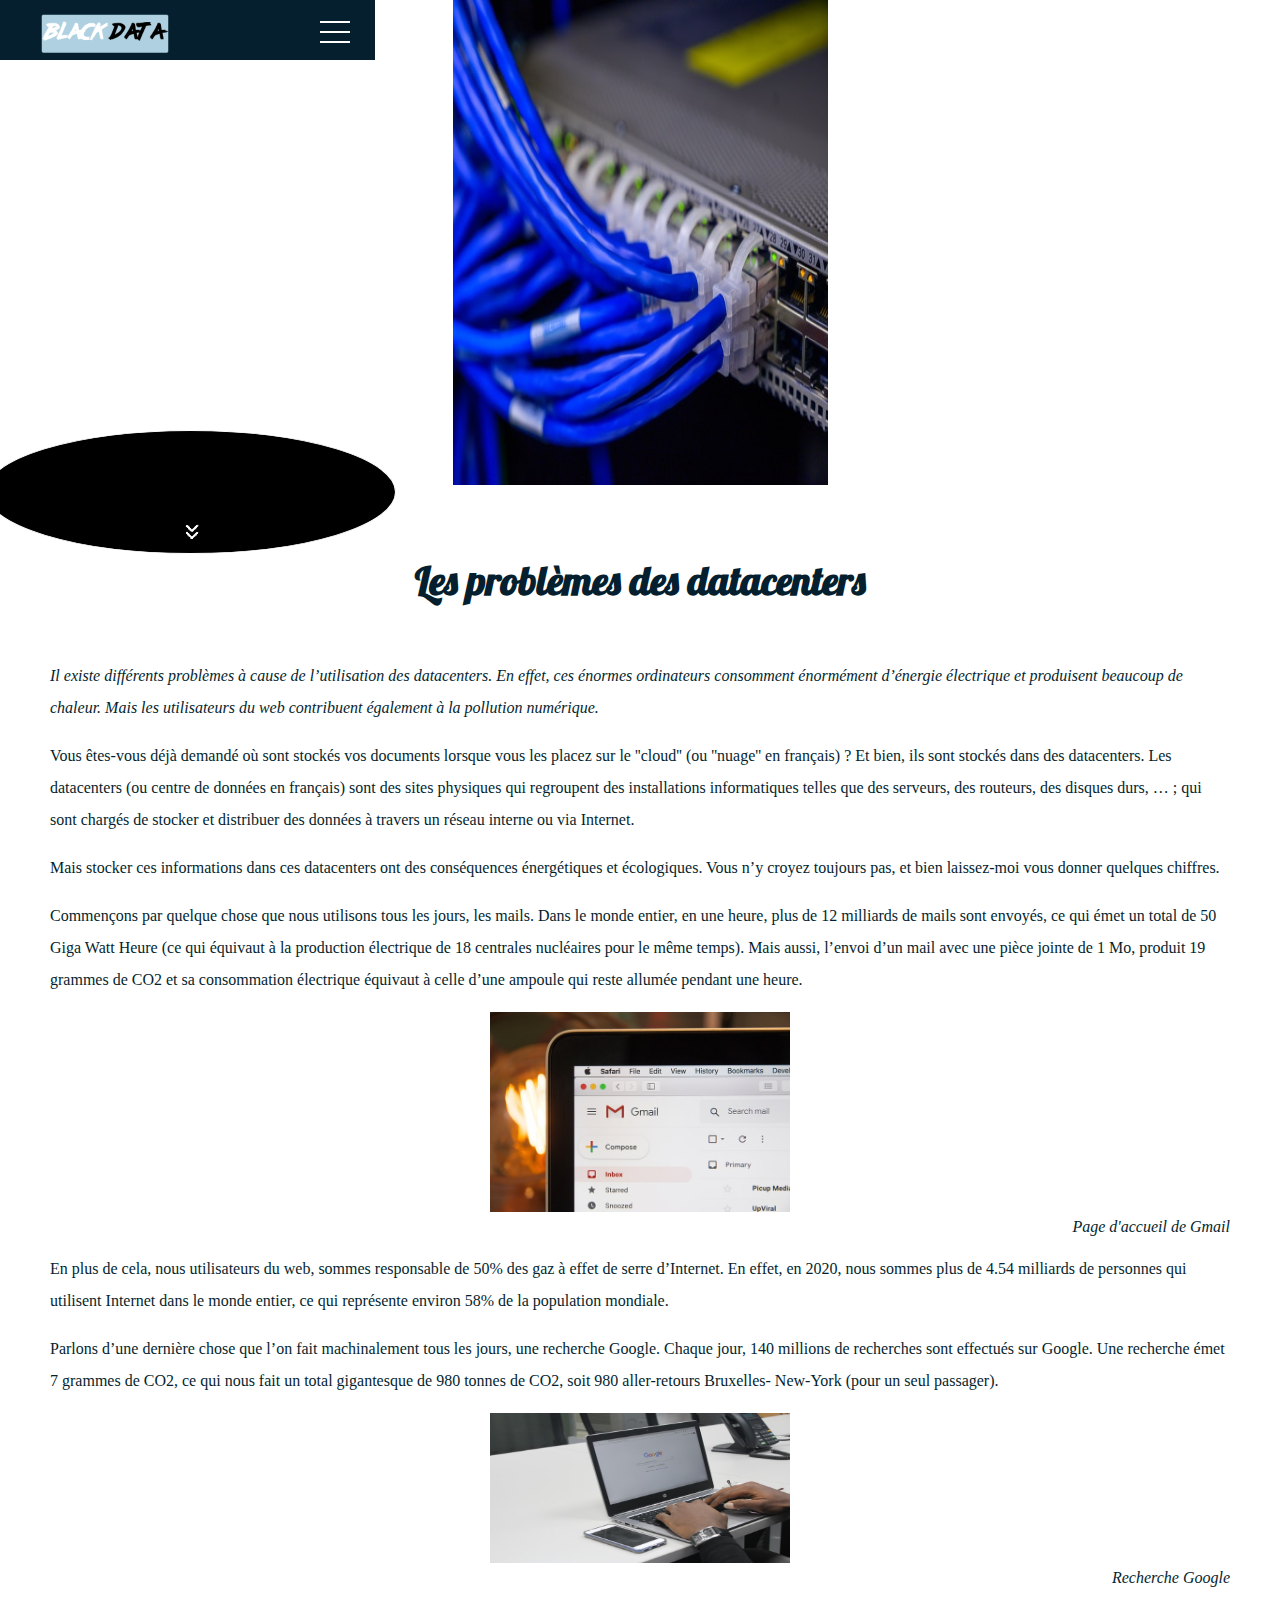
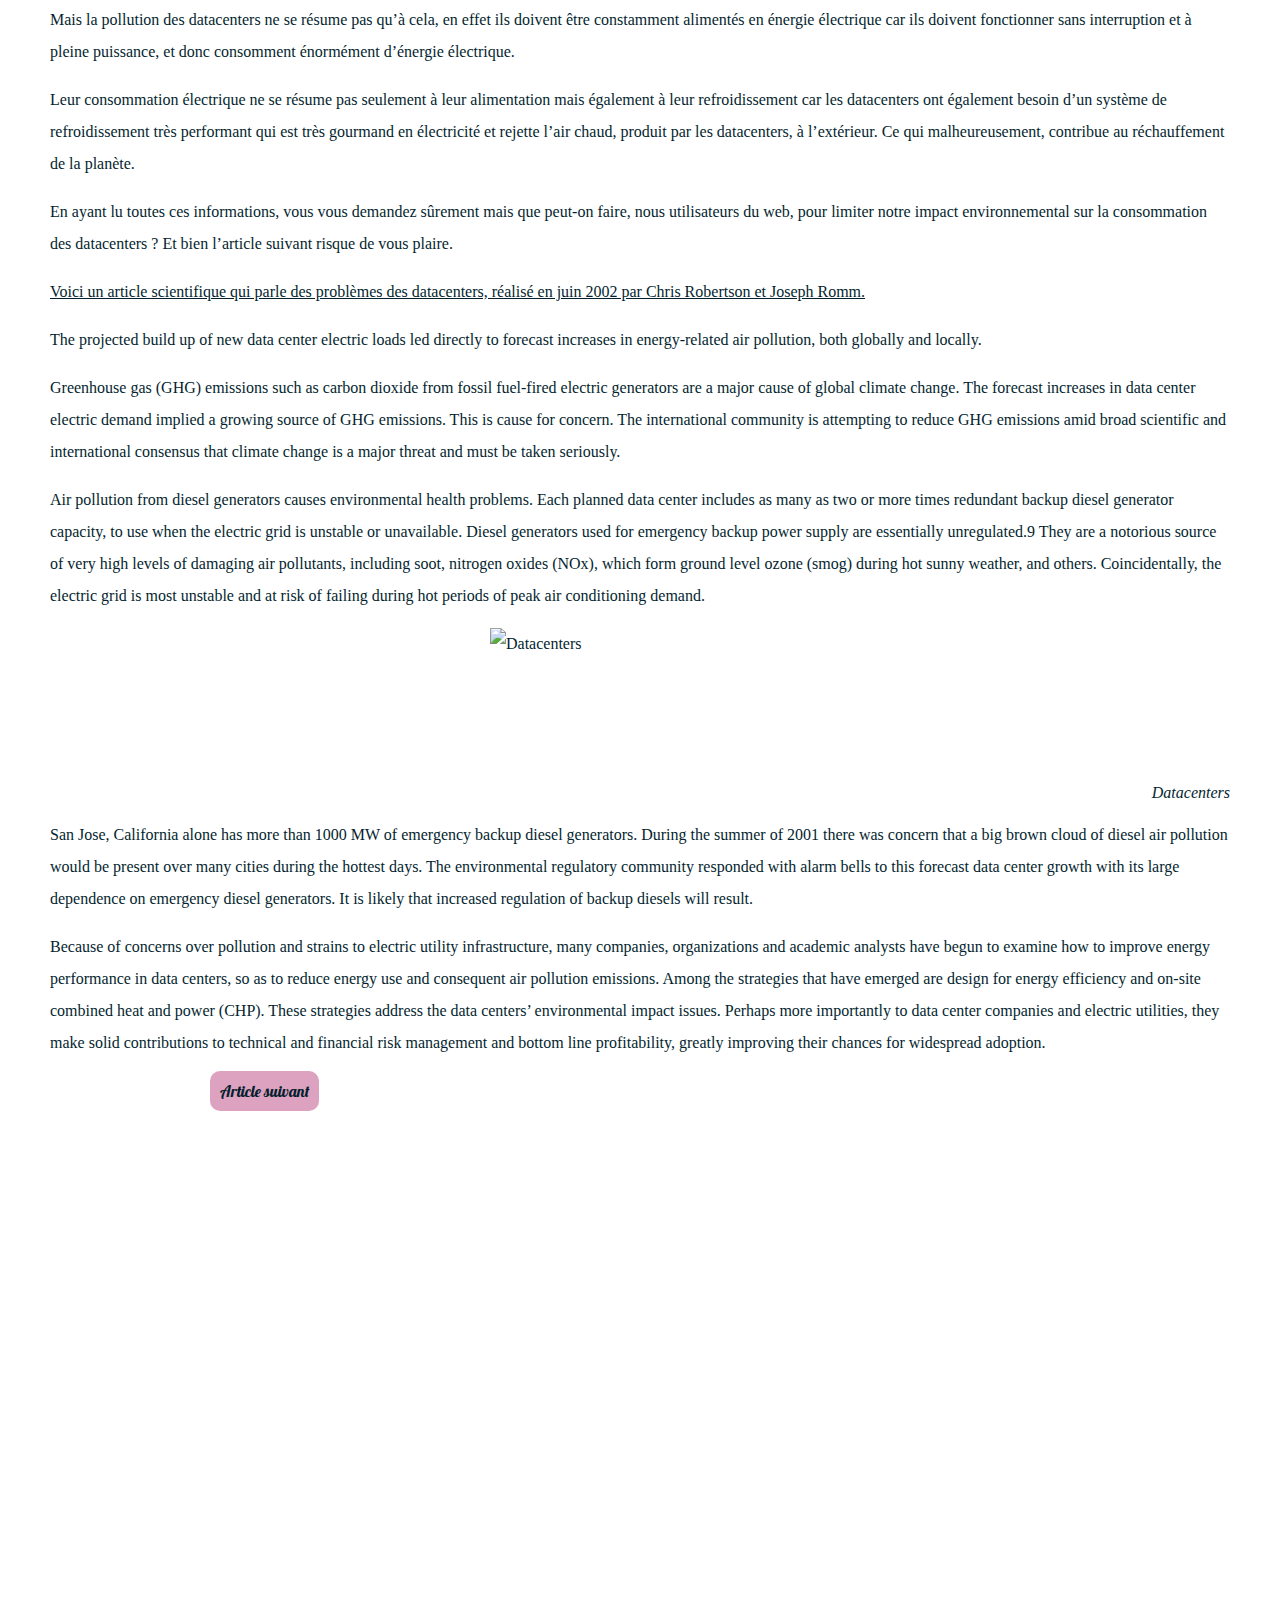
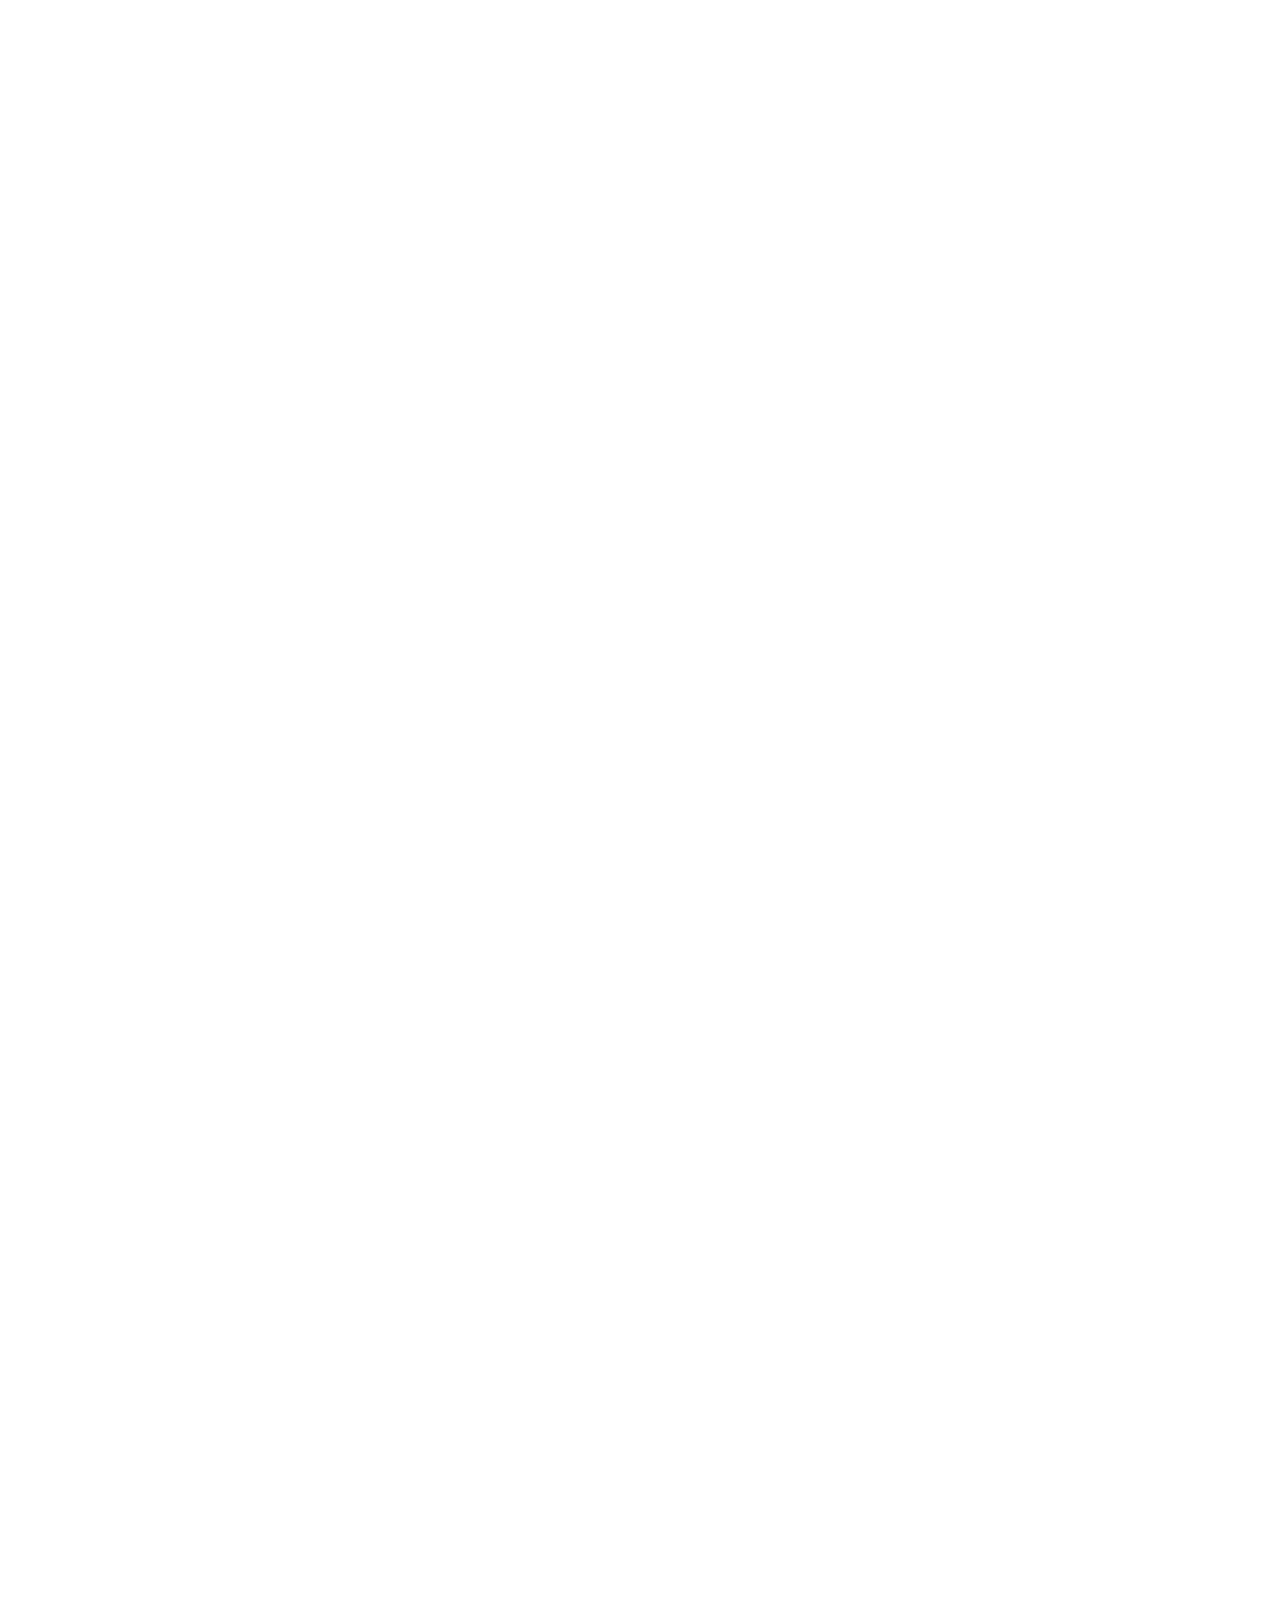
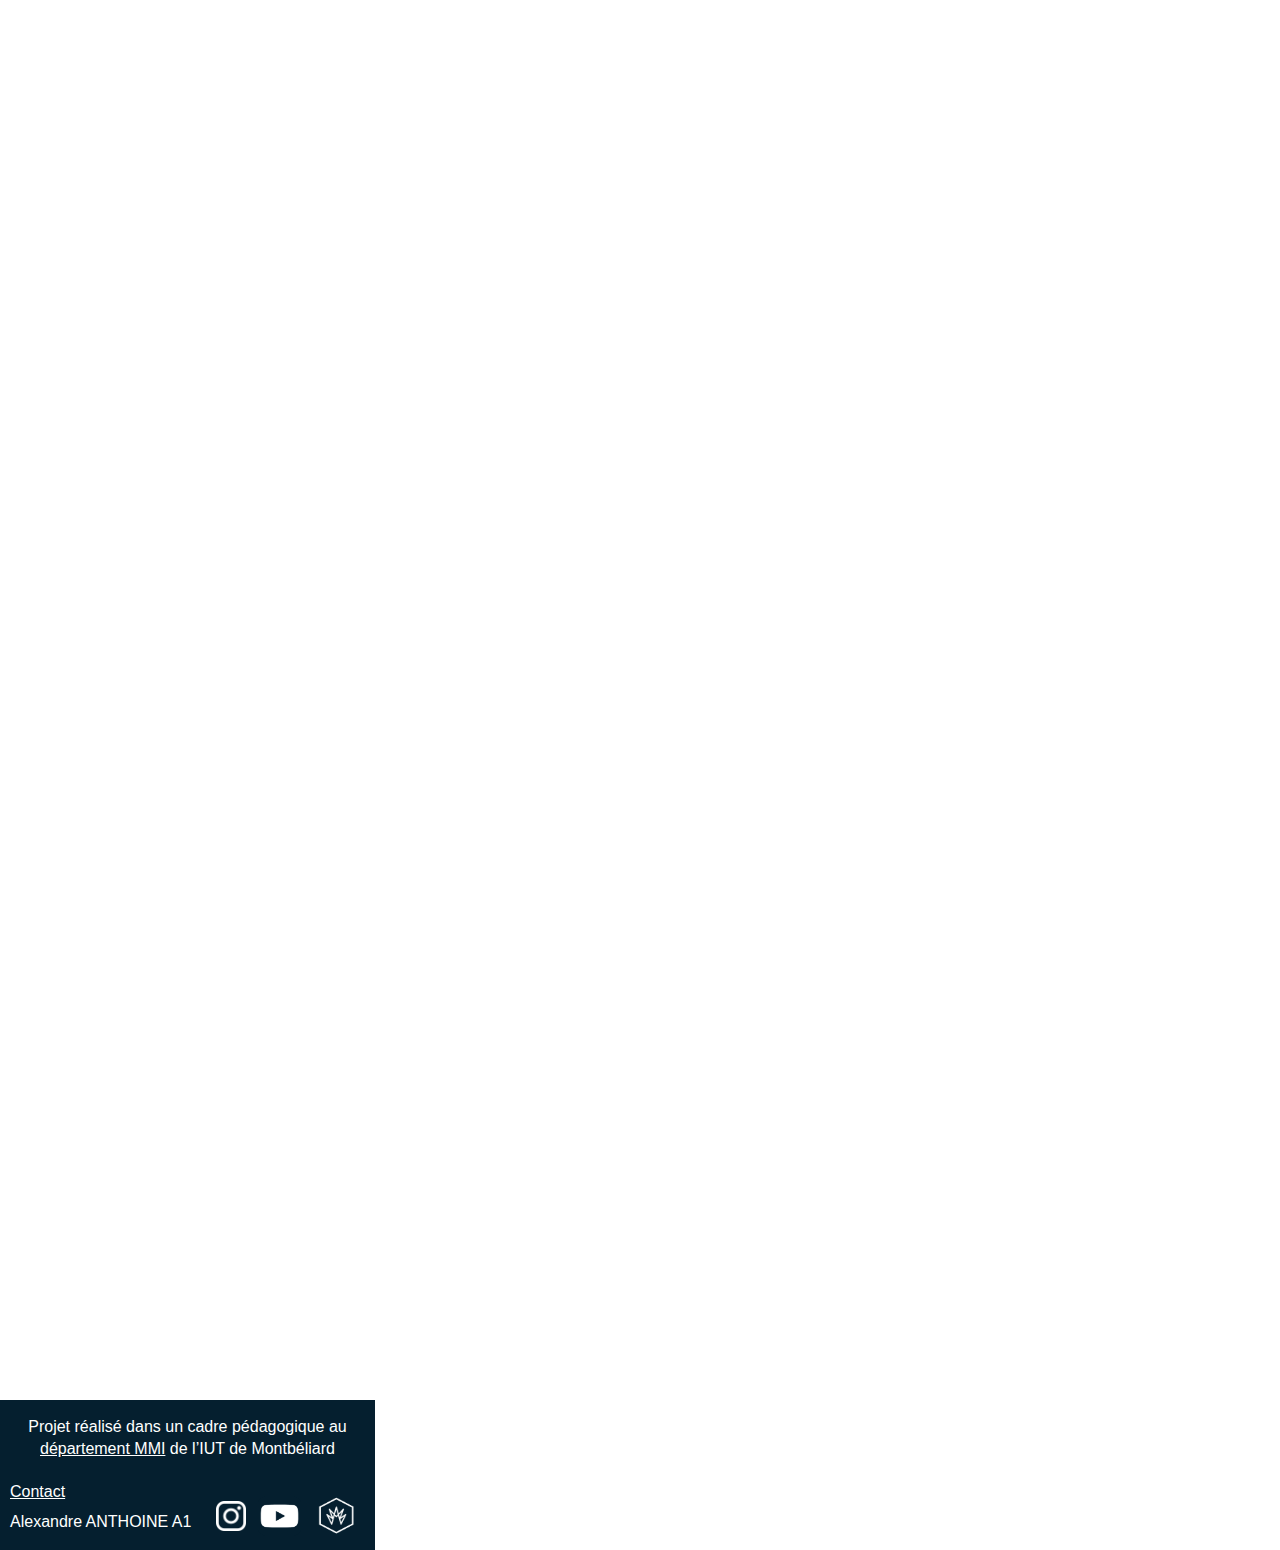
==== commit bedb8095: "ajout bouton sur les pages articles" ====
--- a/article-problemes.html
+++ b/article-problemes.html
@@ -83,7 +83,9 @@
         <p>Because of concerns over pollution and strains to electric utility infrastructure, many companies, organizations and academic analysts have begun to examine how to improve energy performance in data centers, so as to reduce energy use and consequent air pollution emissions. Among the strategies that have emerged are design for energy efficiency and on-site combined heat and power (CHP). These strategies address the data centers’ environmental impact issues. Perhaps more importantly to data center companies and electric utilities, they make solid contributions to technical and financial risk management and bottom line profitability, greatly improving their chances for widespread adoption.</p>
     </div>
 
-    <div class="bouton-retour">
+    <div class="bouton-suivant">
+        <p><a href="article-solutions.html">Article suivant</a></p>
+    </div>
 
     </div>
     <footer>
--- a/css/mescss/article-problemes-css.css
+++ b/css/mescss/article-problemes-css.css
@@ -93,6 +93,17 @@
     text-decoration: underline #051F2F;
 }
 
+.bouton-suivant>p>a{
+    font-family: Lobster, sans-serif;
+    color: #051F2F;
+    background-color: #DEA2C1;
+    width: 200px;
+    height: 50px;
+    padding: 10px;
+    border-radius: 10px;
+    margin-left: 160px;
+}
+
 footer{
     font-family: Calibri, sans-serif;
     color: #FFFFFF;
@@ -102,7 +113,7 @@
     background: #051F2F;
     position: absolute;
     left: 0;
-    top: 6250px;
+    top: 6200px;
 }
 .textes{
     color: white;
